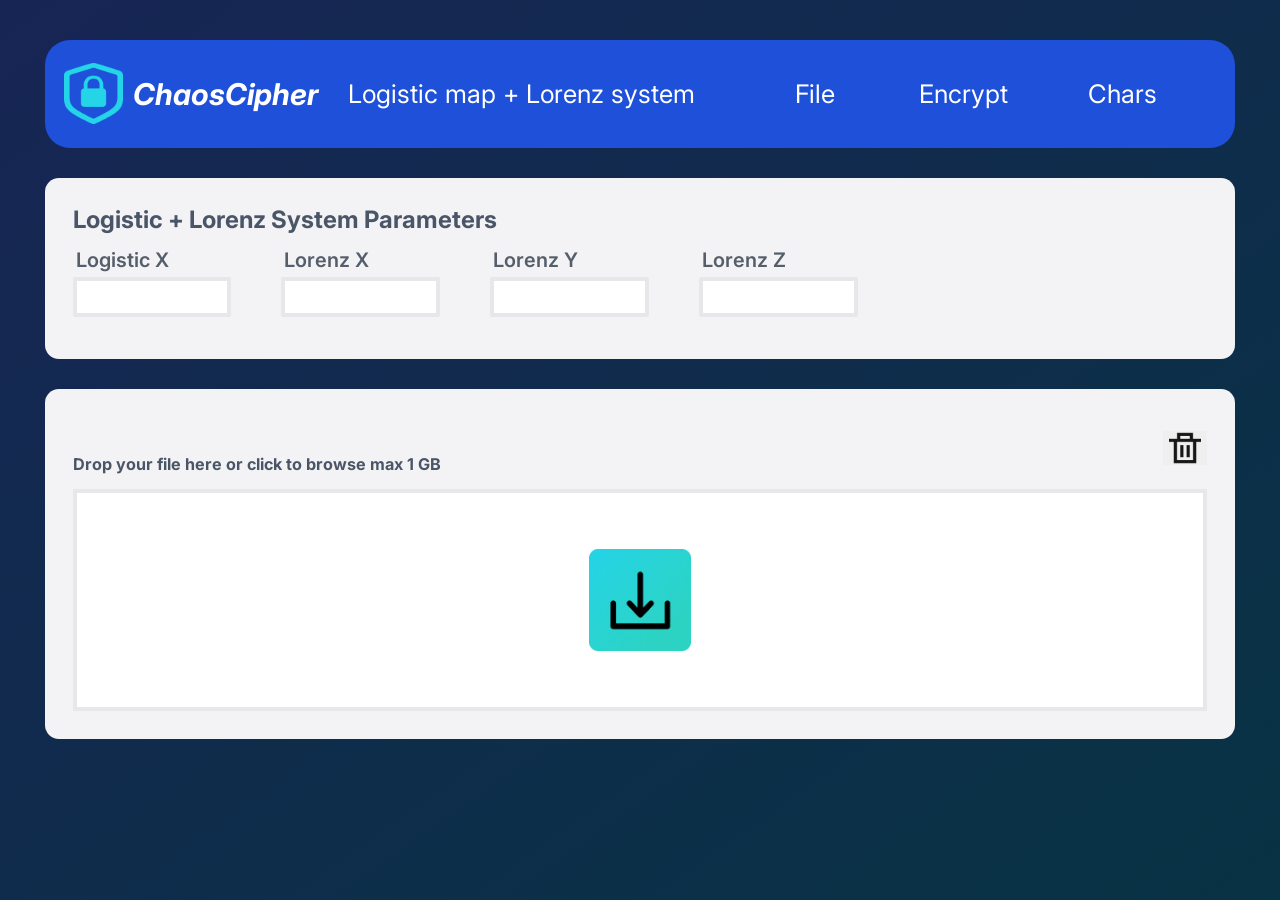
==== ChaosCipherClient/index.html @ 1e4ce54e "Project on the refactoring stage initiated" ====
<!DOCTYPE html>
<html lang="en">
<head>
    <meta charset="UTF-8">
    <meta name="viewport" content="width=device-width, initial-scale=1.0">
    <title>ChaosCipher</title>
    <link rel="stylesheet" href="styles.css">
    <script src="js/main.js" type="module"></script>
    <link rel="preconnect" href="https://fonts.googleapis.com">
    <link rel="preconnect" href="https://fonts.gstatic.com" crossorigin>
    <link href="https://fonts.googleapis.com/css2?family=Inter:wght@400;500;600;700&display=swap" rel="stylesheet">
   
</head>
<body>
<!----------------------------------------------------------Блок Меню--------------------------------------------------------------------------------------->
    <header>
        <div class="logo">
            <img src="images/Logo.png" alt="">
            <span>ChaosCipher</span>
        </div>

        <div class="burger-btn" id="burgerBtn">
        <span></span>
        <span></span>
        <span></span>
        </div>   
        <div class="menu" id="menuContainer">
        
        
        <select name="system" id="system">
            
            <option value="lorenz" selected>&nbspLogistic map + Lorenz system</option>
            <option value="rossler">&nbspLogistic map + Rössler system</option>
            <option value="chua">&nbspLogistic map + Chua's circuit</option>
            <option value="duffing">&nbspLogistic map + Duffing oscillator</option>
            <option value="pol">&nbspLogistic map +  V.D.Pol oscillator</option>
            <option value="forced">&nbspLogistic map + Forced pendulum</option>
        </select>
        <select name="data" id="data">
            <option value="text">&nbspText&nbsp</option>
            <option value="file" selected>&nbspFile&nbsp</option>             
        </select>
        <select name="crypt" id="crypt">
            <option value="encrypt" selected>&nbspEncrypt&nbsp</option>
            <option value="decrypt">&nbspDecrypt&nbsp</option>             
        </select>
        <select name="mode" id="mode">
            <option value="chars" selected>&nbspChars&nbsp</option>
            <option value="bits">Bits</option>             
        </select>
    </div>


       
    </header>

<!------------------------------------------------------------------------------Блок араметрів системи хаосу------------------------------------------->
    <section class="parameters" id="lorenz-params">
        <h2>Logistic + Lorenz System Parameters</h2>
        <form class="tab-form" action="#" method="post" data-tab-form="">
            <div class="form-group">
                <label for="logisticXLorenz">Logistic X</label>  
                <input name="logisticXLorenz" id="logisticXLorenz"  value="" type="number" required max="1"> 
           </div>          
            <div class="form-group">
                <label for="lorenzX">Lorenz X</label>  
                <input name="lorenzX" id="lorenzX" type="number" > 
           </div>          
           <div class="form-group">
                <label for="lorenzY">Lorenz Y</label>  
                <input name="lorenzY" id="lorenzY" type="number"> 
           </div>    
            <div class="form-group">
                <label for="lorenzZ">Lorenz Z</label>  
                <input name="lorenzZ" id="lorenzZ" type="number"> 
           </div>               
        </form>        
    </section>
    <section class="parameters" id="rossler-params">
       <h2>Logistic + Rossler System Parameters</h2>
        <form class="tab-form" action="#" method="post" data-tab-form="">
            <div class="form-group">
                <label for="logisticXRossler">Logistic X</label>  
                <input name="logisticXRossler" id="logisticXRossler" type="number" step="any"  required min="0" required max="1"> 
           </div>          
            <div class="form-group">
                <label for="rosslerX">Rossler X</label>  
                <input name="rosslerX" id="rosslerX" type="number" step="any"  > 
           </div>          
           <div class="form-group">
                <label for="rosslerY">Rossler Y</label>  
                <input name="rosslerY" id="rosslerY" type="number" step="any"> 
           </div>    
            <div class="form-group">
                <label for="rosslerZ">Rossler Z</label>  
                <input name="rosslerZ" id="rosslerZ" type="number" step="any"> 
           </div>               
        </form>        
    </section>
    <section class="parameters" id="chua-params">
    <h2>Logistic + Chua System Parameters</h2>
        <form class="tab-form" action="#" method="post" data-tab-form="">
            <div class="form-group">
                <label for="logisticXChua">Logistic X</label>  
                <input name="logisticXChua" id="logisticXChua" type="number" step="any" required min="0"> 
           </div>          
            <div class="form-group">
                <label for="chuaX">Chua X</label>  
                <input name="chuaX" id="chuaX" type="number" step="any"> 
           </div>          
           <div class="form-group">
                <label for="chuaY">Chua Y</label>  
                <input name="chuaY" id="chuaY" type="number" step="any" > 
           </div>    
            <div class="form-group">
                <label for="chuaZ">Chua Z</label>  
                <input name="chuaZ" id="chuaZ" type="number" step="any"> 
           </div>               
        </form>   



    </section>
    <section class="parameters" id="duffing-params">
        <h2>Logistic + Duffing oscillator Parameters</h2>
        <form class="tab-form" action="#" method="post" data-tab-form="">
            <div class="form-group">
                <label for="logisticXDuffing">Logistic X</label>  
                <input name="logisticXDuffing" id="logisticXDuffing" type="number" step="any" required min="0" required max="1"> 
           </div>          
            <div class="form-group">
                <label for="duffingX">Duffing X</label>  
                <input name="duffingX" id="duffingX" type="number" step="any" > 
           </div>          
           <div class="form-group">
                <label for="duffingY">Duffing Y</label>  
                <input name="duffingY" id="duffingY" type="number" step="any" > 
           </div>
           <div class="form-group">
                <label for="duffingT">Duffing T</label>  
                <input name="duffingT" id="duffingT" type="number" step="any"> 
           </div>

        </form>     
    </section>
    <section class="parameters" id="pol-params">
        <h2>Logistic + Pol oscillator Parameters</h2>
        <form class="tab-form" action="#" method="post" data-tab-form="">
            <div class="form-group">
                <label for="logisticXPol">Logistic X</label>  
                <input name="logisticXPol" id="logisticXPol" type="number"  required min="0" required max="1"> 
           </div>          
            <div class="form-group">
                <label for="polX">V.D.Pol X</label>  
                <input name="polX" id="polX" type="number" > 
           </div>          
           <div class="form-group">
                <label for="polY">V.D.Pol Y</label>  
                <input name="polY" id="polY" type="number"> 
           </div>
            <div class="form-group">
                <label for="polT">V.D.Pol T</label>  
                <input name="polT" id="polT" type="number" > 
           </div>
        </form>    
    </section>
    <section class="parameters" id="forced-params">
        <h2>Logistic + Forced pendulum Parameters</h2>
        <form class="tab-form" action="#" method="post" data-tab-form="">
            <div class="form-group">
                <label for="logisticXForced">Logistic X</label>  
                <input name="logisticXForced" id="logisticXForced" type="number"  required min="0" required max="1"> 
           </div>          
            <div class="form-group">
                <label for="forcedX">Forced pend. X</label>  
                <input name="forcedX" id="forceX" type="number" > 
           </div>          
           <div class="form-group">
                <label for="forcedY">Forced pend. Y</label>  
                <input name="forcedY" id="forceY" type="number"> 
           </div>        
           <div class="form-group">
                <label for="forcedT">Forced pend. T</label>  
                <input name="forcedT" id="forcedT" type="number" > 
           </div>           
        </form>
    </section>

<!----------------------------------------------------------Блок обробки тексту--------------------------------------------------------------------------------------->
    <section class="operation"  id="encrypt-text">
        <div class="text-wrapper">
            <div class="original-text" id="original-text">
            <h2>Process Text</h2>
            <textarea class="original-text-content" id="original-text-content" placeholder="Enter your input text"></textarea>
        </div>
        <div class="processed-text" id="processed-text">
            <h2>Result Text</h2>
            <textarea class="processed-text-content" id="processed-text-content" placeholder="Enter your input text"></textarea>
        </div>
        </div>
        <div class="buttons-wrapper-text">
            <button class="encrypt-text-btn">Encrypt</button>
            <button class="decrypt-text-btn">Decrypt</button>
        </div>
        <div class="encrypt-error" role="alert" aria-live="assertive">Помилка при завантаженні</div>
        <div class="encrypt-progress" aria-hidden="true">
            <div class="encrypt-progress-bar" role="progressbar" aria-valuemin="0" aria-valuemax="100" aria-valuenow="0"></div>
            <div class="encrypt-progress-label" aria-hidden="true">Файл завантажується…</div>
        </div>  
      

    </section>    
    
<!----------------------------------------------------------Блок Drop Zone--------------------------------------------------------------------------------------->
    <section class="operation"  id="drop-zone">
    <div class="dz-title">Drop your file here or click to browse max 1 GB</div>
    <button class="dz-clear" ><img src="images/Remove.png"></button>
    <div class="dropzone-inner">
        <input class="file-input" name="file" type="file" accept="" hidden />
        <div class="dz-error" role="alert" aria-live="assertive">Помилка при завантаженні</div>
        <div class="dz-progress" aria-hidden="true">
            <div class="dz-progress-bar" role="progressbar" aria-valuemin="0" aria-valuemax="100" aria-valuenow="0"></div>
            <div class="dz-progress-label" aria-hidden="true">Файл завантажується…</div>
        </div>         
    </div>
    </section>

<!----------------------------------------------------------Блок обробки Файлів--------------------------------------------------------------------------------------->
    <section class="operation"  id="encrypt-file">   
            <div class="original-file" id="original-file">
                <h2>Original File</h2>
                <img class="original-file-icon" id="original-file-icon" src="images/File.png"></img>
                <a class="link-download-original" id="link-download-original">Download file</a>
            </div>
            <div class="processed-file" id="processed-file">
                <h2>Result File</h2>
                <img class="processed-file-icon" id="processed-file-icon" src="images/File.png"></img>
                <a class="link-download-processed" id="link-download-processed">Download file</a>
            </div>      
        <div class="buttons-wrapper-file">
            <div>
                <button class="encrypt-btn">En<br>crypt</button>
                <button class="decrypt-btn">De<br>crypt</button>
            </div>
            <div>
                <button class="download-btn">
                    <img src="images/Download.png">
                </button>
                <button class="remove-btn">
                    <img src="images/Remove.png">
                </button>
            </div>            
        </div>   
        <div class="encrypt-error" role="alert" aria-live="assertive">Помилка при завантаженні</div>
        <div class="encrypt-progress" aria-hidden="true">
            <div class="encrypt-progress-bar" role="progressbar" aria-valuemin="0" aria-valuemax="100" aria-valuenow="0"></div>
            <div class="encrypt-progress-label" aria-hidden="true">Файл завантажується…</div>
        </div>         
    </section>     
<!----------------------------------------------------------Блок обробки Зображень--------------------------------------------------------------------------------------->
    <section  class="operation" id="encrypt-image">   
        <!--<div class="image-wrapper">-->
            <div class="original-image" id="original-image">
                <h2>Original Image</h2>
                <img class="original-image-content" id="original-image-content" src="ChooseFile.png"></img>
            </div>
            <div class="processed-image" id="processed-image">
                <h2>Result Image</h2>
                <img class="processed-image-content" id="processed-image-content"></img>
            </div>
        <!--</div>-->
       
        <div class="buttons-wrapper-image">
            <div>
                <button class="encrypt-btn">En<br>crypt</button>
                <button class="decrypt-btn">De<br>crypt</button>
            </div>
            <div>
                <button class="download-btn">
                    <img src="images/Download.png">
                </button>
                <button class="remove-btn">
                    <img src="images/Remove.png">
                </button>
            </div>            
        </div>
        <div class="encrypt-error" role="alert" aria-live="assertive">Помилка при завантаженні</div>
        <div class="encrypt-progress" aria-hidden="true">
            <div class="encrypt-progress-bar" role="progressbar" aria-valuemin="0" aria-valuemax="100" aria-valuenow="0"></div>
            <div class="encrypt-progress-label" aria-hidden="true">Файл завантажується…</div>
        </div> 
    </section>  
<!----------------------------------------------------------Блок обробки Аудіо--------------------------------------------------------------------------------------->
    <section class="operation"  id="encrypt-audio">
          
        <div class="audio-wrapper">    
          <div class="original-audio-wrapper" id="original-audio-wrapper">
                <h2>Original Audio</h2>
                <audio class="original-audio-content"  id="original-audio-content" controls src=""></audio>
            </div>
            <div class="processed-audio-wrapper" id="processed-audio-wrapper">
                <h2>Result Audio</h2>
                <audio class="processed-audio-content"  controls id="processed-audio-content" controls ></audio>
            </div>   
        </div>   
        <div class="buttons-wrapper-audio">
            <div>
                <button class="encrypt-btn">En<br>crypt</button>
                <button class="decrypt-btn">De<br>crypt</button>
            </div>
            <div>
                <button class="download-btn">
                    <img src="images/Download.png">
                </button>
                <button class="remove-btn">
                    <img src="images/Remove.png">
                </button>
            </div>            
        </div>
        <div class="encrypt-error" role="alert" aria-live="assertive">Помилка при завантаженні</div>
        <div class="encrypt-progress" aria-hidden="true">
            <div class="encrypt-progress-bar" role="progressbar" aria-valuemin="0" aria-valuemax="100" aria-valuenow="0"></div>
            <div class="encrypt-progress-label" aria-hidden="true">Файл завантажується…</div>
        </div> 

    </section>
</body>
</html>
---- ChaosCipherClient/styles.css ----
*{ box-sizing: border-box; }


body{
    margin: 0;
    background-image: linear-gradient(to bottom right, #172554 0%, #083344 100%);
    background-repeat: no-repeat;
    background-size: cover;
    background-attachment: fixed;
    font-family: 'Inter', sans-serif;
    width: 100%;
    padding: 40px 45px;
    border-bottom: 1px solid transparent;
    min-width: 365px;    
}

/* ------------------------------------------- HEADER ---------------------------------------------------------- */
header {
    background-color: #1E50DA;
    width: 100%;
    height: calc(90px + (40 * ((100vw - 768px) / 1152)));
    border-radius: 25px;    
    display: flex;
    align-items: center;
    position: relative; 
    z-index: 100;
    /* Формула для регулування відступів */
    /* Діапазон регулювання 1152 (1920 - 768) */
    /*Формула зменьшення padding
       30px — макс розмір
       10px — мін розмір
       30 — різниця
       1152 — диапазон ширины экрана (1920 - 768)*/    
    padding: 0 calc(10px + (20 * ((100vw - 768px) / 1152)));
    gap: calc(10px + (30 * ((100vw - 768px) / 1152)));
}

/* --- LOGO --- */
.logo {
    display: flex;
    align-items: center;
    flex-shrink: 0; 
    gap: 10px;
}

.logo img {
    display: block;
    height: auto;
    /*Формула зменьшення логотиму
       82px — макс розмір
       40px — мін розмір
       42 — різниця
       1152 — диапазон ширины экрана (1920 - 768)*/
    width: calc(40px + (42 * ((100vw - 768px) / 1152)));
}

.logo span {
    font-weight: bold;
    font-style: italic;
    color: #FFF;
    white-space: nowrap;
    /*Формула зменьшення розміру шрифту*/
    font-size: calc(18px + (27 * ((100vw - 768px) / 1152)));
}

/* --- MENU (DESKTOP) --- */
.menu {
    display: flex;
    flex-grow: 1; 
    justify-content: space-between;
    align-items: center;
    gap: 10px;
    flex-wrap: nowrap; 
}

/* --- SELECTS (DESKTOP) --- */
select {
    appearance: none;
    -webkit-appearance: none;
    -moz-appearance: none;
    border: none;
    background-color: transparent;
    outline: none;
    font-family: inherit;
    color: #fff;
    /*text-align: center;*/
    cursor: pointer;    
    flex-grow: 1;
    min-width: 0; 
    width: auto;    
    white-space: nowrap;
    overflow: hidden;
    text-overflow: ellipsis;  
    font-size: calc(14px + (26 * ((100vw - 768px) / 1152)));
}

option {
    background-color: #1E50DA;
    color: white;
}


/* Обмеження зростання на великих екрана (>1920px) */
@media (min-width: 1920px) {
    select { font-size: 40px; }
    .logo img { width: 82px; } 
    .logo span { font-size: 45px; } 
    header { 
        gap: 40px; 
        padding: 0 30px; 
    }
}

option {
    background-color: #1E50DA;
    color: white;
}

/* --- BURGER BUTTON (Приховано на пк) --- */
.burger-btn {
    display: none; /* Приховано за замовчуванням */
    flex-direction: column;
    justify-content: space-between;
    width: 30px;
    height: 21px;
    cursor: pointer;
}

.burger-btn span {
    display: block;
    height: 3px;
    width: 100%;
    background-color: #fff;
    border-radius: 3px;
    transition: 0.3s;
}


/* --- MOBILE VERSION (Tablet & Phone) --- */
@media (max-width: 768px) {    
    /* Відображаємо бургер */
    .burger-btn {
        display: flex; 
        margin-left: auto; /* Прижимаем вправо */
        padding-right: 3px;
    }

    /* Налаштовуємо ЛОГОТИП */
    .logo img {
        width: 50px; /* Фиксированный крупный размер */
        margin: 0 3px;
    }
    .logo span {
        font-size: 24px; /* Фіксований шрифт */
    }

    /* Перетворюємо меню на випадний список*/
    .menu {
        display: none; /* Приховане, поки не натиснуть бургер */        
        position: absolute;
        top: calc(91px + (40 * ((100vw - 768px) / 1152))); 
        left: 0;
        width: 100%;        
        /* Стилі вертикального списку */
        background-color: #1E50DA; 
        border-radius: 25px;
        padding: 20px;
        flex-direction: column; 
        box-shadow: 0 10px 20px rgba(0,0,0,0.3);
        z-index: 999;
    }

    /* Клас для js, який він додає при відкритті меню */
    .menu.open {
        display: flex;
    }

    /* Стилі select */
    select {
        width: 100%;
        font-size: 18px; 
        padding: 15px;
        padding-left: 0;
        /* Розділення тегів у списку */
        border-bottom: 1px solid rgba(255,255,255, 0.2); 
        text-align: left;              
        /*Вимкнення обрізання */
        white-space: normal; 
        text-overflow: clip;
    }
    option{
        font-size: 18px;
    }
    
    select:last-child {
        border-bottom: none;
    }   
}
/* ------------------------------------------------------------- SECTION PARAMETERS-------------------------------------------------------------------------------------------------------------- --- */
.parameters{       
    min-height: calc(150px + (45 * ((100vw - 768px) / 1152)));
    background-color: #F3F3F5;
    border-radius: 14px;
    margin: 30px auto 15px;
    padding: calc(20px + (17 * ((100vw - 768px) / 1152)));
}

.parameters h2{
    margin: 0;
    /*margin-left: 37px;*/
    margin-bottom: 14px;
    font-size: 24px;
    color: #4A5668;
}

.parameters form{
    display: flex;
    flex-direction: row;
    /*margin-left: 37px;*/
    /*Формула зменьшення відступів між input для параметрів*/
    gap: calc(30px + (45 * ((100vw - 768px) / 1152)));
}


.form-group{
    display: flex;
    flex-direction: column;    
    flex-shrink: 0;
}

.parameters label{   
   font-size: calc(16px + (9 * ((100vw - 768px) / 1152)));
    font-weight: 600;
    color: #555E6B;
    margin-bottom: 5px;
    margin-left: 3px;
}

.parameters input{
    border-width: 4px;
    border-radius: 2px;
    outline: none;
    border-style: solid;
    border-color: #E7E7E9;
    width: calc(70px + (200 * ((100vw - 768px) / 1152)));
    min-width: 70px;
    height: 40px;   
    margin-bottom: 14px;

}

.parameters.hidden {
    display: none;
}

/* --- MOBILE VERSION (Tablet & Phone) --- */
@media (max-width: 768px) {
    
    /*Адптивність форм з параметрами*/
    .parameters form{
        flex-wrap: wrap;
      
    }
    .parameters input{  
        width: calc(70px + (200 * ((100vw - 350px) / 418)));
        min-width: 70px;
   
    }
 
    
}



/* -----------------------------------------------SECTION ENCRYPT TEXT-------------------------------------------------------------------------------------------------------------- --- */
#encrypt-text{
    display: none;
}

#encrypt-text h2{
    font-size: 24px;
    margin: 0px;
    padding: 0px;
    margin-bottom: 14px;
    color: #374151;   
}

.text-wrapper{
    min-height: calc(150px + (45 * ((100vw - 768px) / 1152)));    
    display: flex;
    min-width: 100%;
    justify-content: space-between;
    flex-wrap: wrap;
    gap: 1vw;
}

.original-text, .processed-text { 
    min-height: 242px;
    min-width: 445px;
    max-height: 414px;
    max-width: 900px;
    color: #374151;
    background-color: #F3F3F5;
    border-radius: 14px;
    padding: calc(20px + (17 * ((100vw - 768px) / 1152)));
    /*padding-bottom: calc(60px + (26 * ((100vw - 768px) / 1152)));*/
    width: 49%;
    margin: 15px 0px; 
}

.original-text-content, .processed-text-content{
    width: 100%;
    /*height: 305px;*/
    height: 247px;
    border-radius: 2px;
    outline: none;
    border-style: solid;
    border-color: #E7E7E9;
    resize: none;
}

.buttons-wrapper-text{
    display: flex;
    flex-direction: row;
    gap: 1.9vw;
    justify-content: center;
    /* padding-bottom: 30px;*/
    padding-bottom: 15px;
}
.buttons-wrapper-text button{  
    height: 49px;
    width: 230px;
    border-radius: 14px;
    outline: none;  
    border: none;
    background: linear-gradient(180deg, #2462EA 0%, #1D4FD9 100%);
    font-weight: bold;
    font-size: 18px;
    color: #fff;


}
.buttons-wrapper-text button:active{
    background-color:#0a2f96 ;
}
@media (max-width: 1000px) {
    .original-text, .processed-text{ 
        min-width: 232px;
        width: 100%;
    }
   
    
}


/*Loader and error bar*/

#encrypt-text .encrypt-error {
    font-size: 12px;
    color: #000000;
    background: #ba1616a3;
    border: 1px solid rgba(255, 255, 255, .35);
    border-radius: 12px;
    padding: 8px 10px;
    text-align: center;
    display:none;
}

#encrypt-text .encrypt-progress{
    display: none;
    position: relative;
    height: 31px;
    background: rgb(191, 191, 191);
    border-radius: 15px;
    overflow: hidden;
    

}

#encrypt-text .encrypt-progress-bar {
    height: 100%;
    width: 0%;
    background: rgb(12 62 235 / 95%);
    border-radius: 15px;
    transition: width .14s linear;
}

#encrypt-text .encrypt-progress-label {
    position: absolute;
    inset: 0;
    display: grid;
    place-items: center;
    font-size: 11px;
    font-weight: 900;
    letter-spacing: .2px;
    color: rgba(8, 48, 70, .88);
    pointer-events: none;
}




/*-----------------------------------------------SECTION ENCRYPT IMAGE-------------------------------------------------------------------------------------------------------------- --- */

#encrypt-image{  
    background-color: #F3F3F5;
    border-radius: 14px;
    padding: calc(20px + (17 * ((100vw - 768px) / 1152)));
    display: flex;
    flex-direction: row;
    justify-content: space-between;
    flex-wrap: wrap; 
    gap: 1vw;
    display: none;
    margin-top: 30px;
    text-align: center;
}

#encrypt-image h2{
    display: block;
    font-size: calc(9px + (15 * ((100vw - 768px) / 1152)));
    margin: 0px;
    padding: 0px;
    margin-bottom: 14px;
    max-height: 10%;
    overflow: hidden;
    color: #374151; 
    margin: 3px auto; 
    display: inline-block;
    position: relative;
    top: 1%;
}

.original-image, .processed-image { 
    max-height: 360px;    
    max-width: 610px;
    background-color: #ccc;
    width: 32%;
    aspect-ratio: 16 / 9;
}

.original-image-content, .processed-image-content{
    display: block;
    width: 85%;
    height: 85%;
    margin: 0 auto;
    outline: none;
    margin-bottom: 4%;
}
.processed-image-content{
    display: none;
}

/*Progress and error bars*/

#encrypt-image .encrypt-error {
    display: none;
    font-size: 12px;
    width: 100%;
    color: #000000;
    background: #ba1616a3;
    border: 1px solid rgba(255, 255, 255, .35);
    border-radius: 12px;
    padding: 8px 10px;
    text-align: center;
}

#encrypt-image .encrypt-progress{
    display: none;
    position: relative;
    height: 31px;
    background: rgb(191, 191, 191);
    border-radius: 15px;
    overflow: hidden;
    width: 100%;
    

}

#encrypt-image .encrypt-progress-bar {
    height: 100%;
    width: 0%;
    background: rgb(12 62 235 / 95%);
    border-radius: 15px;
    transition: width .14s linear;
}

#encrypt-image .encrypt-progress-label {
    position: absolute;
    inset: 0;
    display: grid;
    place-items: center;
    font-size: 11px;
    font-weight: 900;
    letter-spacing: .2px;
    color: rgba(8, 48, 70, .88);
    pointer-events: none;
}



.buttons-wrapper-image{
    max-height: 360px;    
    max-width: 610px;
    width: 32%;
    aspect-ratio: 16 / 9;
    min-width: 225px;
    background-color: #cccccc40;
    border: 2px #ccc solid;
    display: flex;
    
}

.buttons-wrapper-image div{ 
    width: 50%;
    display: flex;
    flex-direction: column;
    align-items: center;
    justify-content: center;
    gap: 18%;
    padding: 0;
    position: relative;
    left: 10%;
}

.buttons-wrapper-image div:last-child{ 
    padding: 0;
    position: relative;
    left: unset;
    right: 10%;
}

.buttons-wrapper-image div:first-child button{ 
    background: linear-gradient(180deg, #2462EA 0%, #1D4FD9 100%);
    border-radius: 4px;
    padding: 3px;
    color: #fff;
    font-weight: bold;
    font-size: calc(11px + (6 * ((100vw - 768px) / 1152)));
    width: 30%;
}

.buttons-wrapper-image button{
    display: block;  
    border: none;        
    padding: 0;         
    cursor: pointer;  
    width: 30%;
    aspect-ratio: 1 / 1;
    max-width: 65px;
    opacity: 0.9;

}

.buttons-wrapper-image .download-btn, .remove-btn{  
    background: none;    
    border: none;        
    padding: 0;         
    cursor: pointer;  
}

.download-btn img, .remove-btn img {
    width: 100%;
    height: 100%; 
    display: block;
}

@media (max-width: 826px) {
    .original-image, .processed-image, .buttons-wrapper-image{
        min-width: 232px;
        max-width: none;
        width: 100%;
    }
    #encrypt-image h2{
        font-size: calc(10px + (14 * ((100vw - 365px) / 461)));
    }

    .buttons-wrapper-image div:first-child button{     
        font-size: calc(11px + (6 * ((100vw - 365px) / 461)));
    }
    #encrypt-image{
        gap: 2.5vw;
    }
}

/*-----------------------------------------------SECTION ENCRYPT FILE-------------------------------------------------------------------------------------------------------------- --- */
#encrypt-file{  
    background-color: #F3F3F5;
    border-radius: 14px;
    padding: calc(20px + (17 * ((100vw - 768px) / 1152)));
    display: flex;
    flex-direction: row;
    justify-content: space-between;
    flex-wrap: wrap; 
    gap: 1vw;
    display: none;
    margin-top: 30px;
}

#encrypt-file h2{
    display: block;
    font-size: calc(9px + (15 * ((100vw - 768px) / 1152)));
    margin: 0px;
    padding: 0px;
    width: 37%;
    max-height: 10%;
    overflow: hidden;
    color: #374151;  
    position: relative;
    top: 1%;
    display: inline-block;
}

.original-file, .processed-file {  
    max-height: 360px;    
    max-width: 610px;
    background-color: #ccc;
    width: 32%;
    aspect-ratio: 16 / 9;
    text-align: center;
}

.original-file a, .processed-file a { 
    display: block;
    font-size: calc(9px + (15 * ((100vw - 768px) / 1152)));
    margin: 0px;
    padding: 0px;
    max-height: 10%;
    overflow: hidden;
    color: #374151; 
    margin: 0 auto; 
    margin-bottom: 1.5%;
    color: #0D4FD9;
    font-weight: bold;
    display: inline-block;
}

.original-file-icon, .processed-file-icon{   
    display: block;
    width: 37%;
    height: 76%;
    margin: 0 auto;
    outline: none;
    margin-bottom: 2%;
    margin-top: 2%;       
}

.buttons-wrapper-file{
    display: inline;
    max-height: 360px;    
    max-width: 610px;
    width: 32%;
    aspect-ratio: 16 / 9;
    min-width: 225px;
    background-color: #cccccc40;
    border: 2px #ccc solid;
    display: flex;    
}

.buttons-wrapper-file div{ 
    width: 50%;
    display: flex;
    flex-direction: column;
    align-items: center;
    justify-content: center;
    gap: 18%;
    padding: 0;
    position: relative;
    left: 10%;   
}

.buttons-wrapper-file div:last-child{ 
    padding: 0;
    position: relative;
    left: unset;
    right: 10%;
}


/*Progress and error bars*/
#encrypt-file .encrypt-error {
    display: none;
    font-size: 12px;
    width: 100%;
    color: #000000;
    background: #ba1616a3;
    border: 1px solid rgba(255, 255, 255, .35);
    border-radius: 12px;
    padding: 8px 10px;
    text-align: center;
}

#encrypt-file .encrypt-progress{
    display: none;
    position: relative;
    height: 31px;
    background: rgb(191, 191, 191);
    border-radius: 15px;
    overflow: hidden;
    width: 100%;
    

}

#encrypt-file .encrypt-progress-bar {
    height: 100%;
    width: 0%;
    background: rgb(12 62 235 / 95%);
    border-radius: 15px;
    transition: width .14s linear;
}

#encrypt-file .encrypt-progress-label {
    position: absolute;
    inset: 0;
    display: grid;
    place-items: center;
    font-size: 11px;
    font-weight: 900;
    letter-spacing: .2px;
    color: rgba(8, 48, 70, .88);
    pointer-events: none;
}


.buttons-wrapper-file div:first-child button{ 
    background: linear-gradient(180deg, #2462EA 0%, #1D4FD9 100%);
    border-radius: 4px;
    padding: 3px;
    color: #fff;
    font-weight: bold;
    font-size: calc(11px + (6 * ((100vw - 768px) / 1152)));
    width: 30%;
}

.buttons-wrapper-file button{
    display: block;  
    border: none;        
    padding: 0;         
    cursor: pointer;  
    width: 30%;
    aspect-ratio: 1 / 1;
    max-width: 65px;
    opacity: 0.9;
}

.buttons-wrapper-file .download-btn, .remove-btn{  
    background: none;    
    border: none;        
    padding: 0;         
    cursor: pointer;  
}

.download-btn img, .remove-btn img {
    width: 100%;
    height: 100%; 
    display: block;
}

@media (max-width: 826px) {
    .original-file, .processed-file, .buttons-wrapper-file{
        min-width: 232px;
        max-width: none;
        width: 100%;
    }

    #encrypt-file h2,  #encrypt-file a{
        font-size: calc(10px + (14 * ((100vw - 365px) / 461)));
    }

    .buttons-wrapper-file div:first-child button{     
        font-size: calc(11px + (6 * ((100vw - 365px) / 461)));
    }
    #encrypt-file{
        gap: 2.5vw;
    }
}

/*-----------------------------------------------SECTION ENCRYPT AUDIO-------------------------------------------------------------------------------------------------------------- --- */

#encrypt-audio{  
    background-color: #F3F3F5;
    border-radius: 14px;
    padding: calc(20px + (17 * ((100vw - 768px) / 1152)));
    display: flex;
    flex-direction: row;
    justify-content: space-between;
    flex-wrap: wrap; 
    gap: 1.5vw;
    margin-top: 30px;
    display: none;
}

#encrypt-audio h2{
    display: block;
    font-size: calc(9px + (15 * ((100vw - 768px) / 1152)));
    margin: 0px;
    padding: 0px;
    overflow: hidden;
    color: #374151; 
    margin: 0 auto;      
    margin-bottom: 1%;
}

.audio-wrapper {  
    max-height: 360px;
    max-width: 1220px;
    background-color: #ccc;
    width: 64%;
    aspect-ratio: 32 / 9;
}

.original-audio-wrapper, .processed-audio-wrapper{
    padding: 2%;
    height: 40%;  
}

.original-audio-content, .processed-audio-content {
    height:  calc(20px + (34 * ((100vw - 768px) / 1152)));
    width: 100%;
}


/*Progress and error bars*/

#encrypt-audio .encrypt-error {
    display: none;
    font-size: 12px;
    width: 100%;
    color: #000000;
    background: #ba1616a3;
    border: 1px solid rgba(255, 255, 255, .35);
    border-radius: 12px;
    padding: 8px 10px;
    text-align: center;
}

#encrypt-audio .encrypt-progress{
    display: none;
    position: relative;
    height: 31px;
    background: rgb(191, 191, 191);
    border-radius: 15px;
    overflow: hidden;
    width: 100%;
    

}

#encrypt-audio .encrypt-progress-bar {
    height: 100%;
    width: 0%;
    background: rgb(12 62 235 / 95%);
    border-radius: 15px;
    transition: width .14s linear;
}

#encrypt-audio .encrypt-progress-label {
    position: absolute;
    inset: 0;
    display: grid;
    place-items: center;
    font-size: 11px;
    font-weight: 900;
    letter-spacing: .2px;
    color: rgba(8, 48, 70, .88);
    pointer-events: none;
}



.buttons-wrapper-audio{
    display: inline;
    max-height: 360px;    
    max-width: 610px;
    width: 32%;
    aspect-ratio: 16 / 9;
    min-width: 225px;
    background-color: #cccccc40;
    border: 2px #ccc solid;
    display: flex;    
}

.buttons-wrapper-audio div{ 
    width: 50%;
    display: flex;
    flex-direction: column;
    align-items: center;
    justify-content: center;
    gap: 18%;
    padding: 0;
    position: relative;
    left: 10%;   
}

.buttons-wrapper-audio div:last-child{ 
    padding: 0;
    position: relative;
    left: unset;
    right: 10%;
}


.buttons-wrapper-audio div:first-child button{ 
    background: linear-gradient(180deg, #2462EA 0%, #1D4FD9 100%);
    border-radius: 4px;
    padding: 3px;
    color: #fff;
    font-weight: bold;
    font-size: calc(11px + (6 * ((100vw - 768px) / 1152)));
    width: 30%;
}

.buttons-wrapper-audio button{
    display: block;  
    border: none;        
    padding: 0;         
    cursor: pointer;  
    width: 30%;
    aspect-ratio: 1 / 1;
    max-width: 65px;
    opacity: 0.9;
}

.buttons-wrapper-audio .download-btn, .remove-btn{  
    background: none;    
    border: none;        
    padding: 0;         
    cursor: pointer;  
}

.download-btn img, .remove-btn img {
    width: 100%;
    height: 100%; 
    display: block;
}

@media (max-width: 826px) {
    .audio-wrapper,  .buttons-wrapper-audio{
        min-width: 232px;
        max-width: none;
        width: 100%;
    }

    #encrypt-audio h2{
        font-size: calc(10px + (14 * ((100vw - 365px) / 461)));
    }

    .buttons-wrapper-file div:first-child button{     
        font-size: calc(11px + (6 * ((100vw - 365px) / 461)));
    }

    .original-audio-content, .processed-audio-content 
    {
        height:  calc(30px + (24 * ((100vw - 365px) / 1152)));
        width: 100%;
    }

    .audio-wrapper{
        aspect-ratio: 16 / 9;
    }
}


/*-----------------------------------------------DROP ZONE-------------------------------------------------------------------------------------------------------------- --- */

#drop-zone{  
    background-color: #F3F3F5;
    border-radius: 14px;
    padding: calc(20px + (17 * ((100vw - 768px) / 1152)));
    padding-top: 100px;
    display: flex;
    flex-direction: row;
    justify-content: space-between;
    flex-wrap: wrap; 
    gap: 1.5vw;
    margin-top: 30px;
    width: 100%;
    min-width: 232px;
    height: 350px;
    position: relative;      
}

.dropzone-inner{
    height: 100%;
    background-color: #fff;    
    border: #E7E7E9 4px solid;
    background-image: url('images/Download.png');
    background-repeat: no-repeat;
    background-position: center;
    background-size: auto; 
    background-size: 8vw auto;
    width: 100%;
}

.dz-title{
    position: absolute;
    top: 65px;
    font-weight: bold;
    color: #4A5668;
    width: 70%;
    font-size: calc(14px + (5 * ((100vw - 768px) / 1152)));
    
}
#drop-zone .dz-clear{
    position: absolute;
    right: 28px;
    top: 42px;
    max-width: 44px;
    border: none;
    opacity: 0.9;
}

.dz-clear img{
    width: 100%;
    height: 100%; 
    display: block;
}

.dz-error {
    margin-top: 172px;
    font-size: 12px;
    color: #000000;
    background: #ba1616a3;
    border: 1px solid rgba(255, 255, 255, .35);
    border-radius: 12px;
    padding: 8px 10px;
    margin-left: 1%;
    margin-right: 1%;
    text-align: center;
    display:none;
}

.dz-progress{
    display: none;
    position: relative;
    margin-top: 172px;
    height: 31px;
    background: rgb(127 125 125 / 49%);
    border-radius: 15px;
    overflow: hidden;
    margin-right: 1%;
    margin-left: 1%;
}

.dz-progress-bar {
    height: 100%;
    width: 0%;
    background: rgb(12 62 235 / 95%);
    border-radius: 15px;
    transition: width .14s linear;
}

.dz-progress-label {
    position: absolute;
    inset: 0;
    display: grid;
    place-items: center;
    font-size: 11px;
    font-weight: 900;
    letter-spacing: .2px;
    color: rgba(8, 48, 70, .88);
    pointer-events: none;
}

/* -----------------------------------------------SECTIONS OPERATION-------------------------------------------------------------------------------------------------------------- --- */
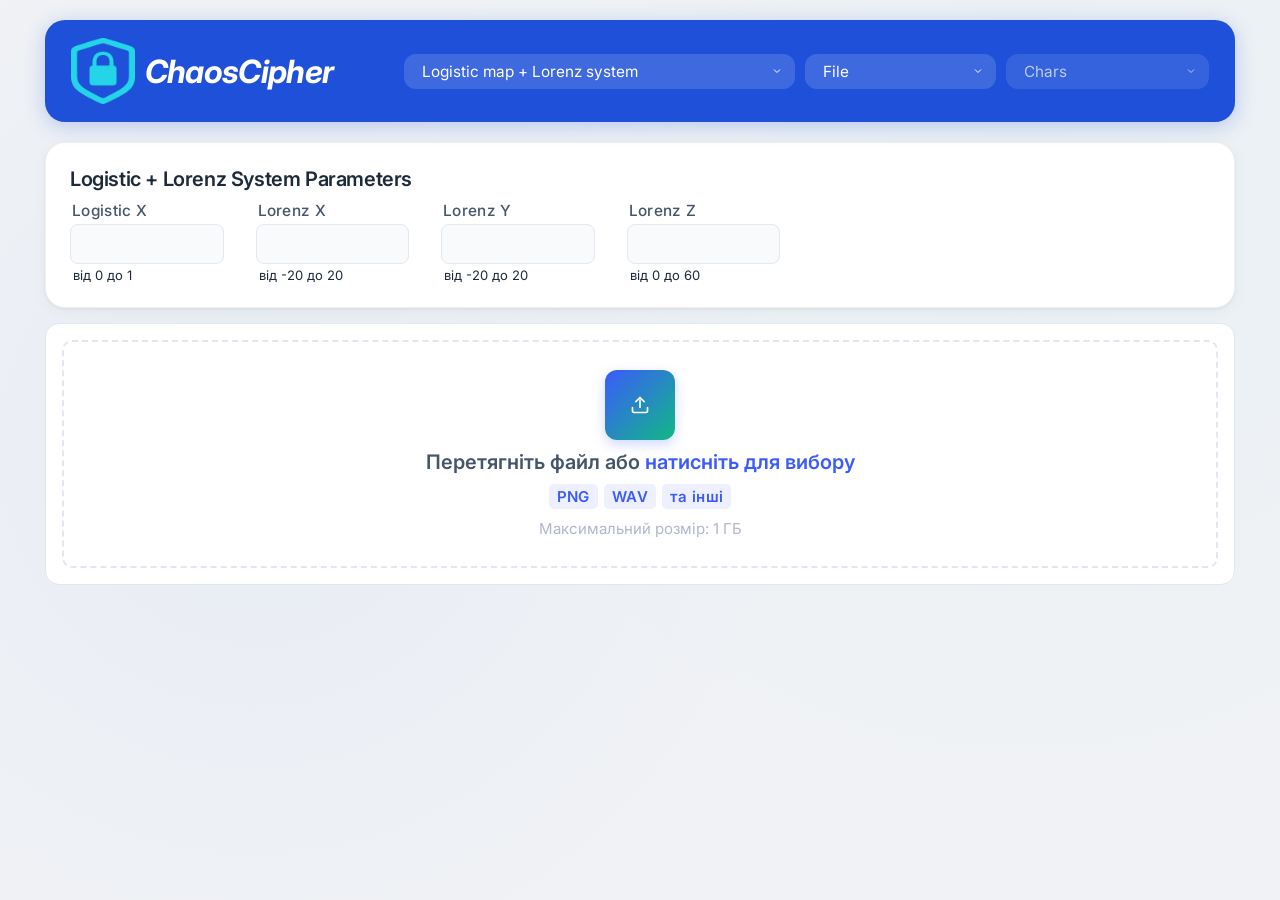
==== commit e9a99959: "New version of interface added." ====
--- a/ChaosCipherClient/index.html
+++ b/ChaosCipherClient/index.html
@@ -1,18 +1,20 @@
 <!DOCTYPE html>
 <html lang="en">
+
 <head>
     <meta charset="UTF-8">
     <meta name="viewport" content="width=device-width, initial-scale=1.0">
     <title>ChaosCipher</title>
-    <link rel="stylesheet" href="styles.css">
+    <link rel="stylesheet" href="styles_horizontal.css">
     <script src="js/main.js" type="module"></script>
     <link rel="preconnect" href="https://fonts.googleapis.com">
     <link rel="preconnect" href="https://fonts.gstatic.com" crossorigin>
     <link href="https://fonts.googleapis.com/css2?family=Inter:wght@400;500;600;700&display=swap" rel="stylesheet">
-   
+
 </head>
+
 <body>
-<!----------------------------------------------------------Блок Меню--------------------------------------------------------------------------------------->
+    <!----------------------------------------------------------Блок Меню--------------------------------------------------------------------------------------->
     <header>
         <div class="logo">
             <img src="images/Logo.png" alt="">
@@ -20,309 +22,651 @@
         </div>
 
         <div class="burger-btn" id="burgerBtn">
-        <span></span>
-        <span></span>
-        <span></span>
-        </div>   
+            <span></span>
+            <span></span>
+            <span></span>
+        </div>
         <div class="menu" id="menuContainer">
-        
-        
-        <select name="system" id="system">
-            
-            <option value="lorenz" selected>&nbspLogistic map + Lorenz system</option>
-            <option value="rossler">&nbspLogistic map + Rössler system</option>
-            <option value="chua">&nbspLogistic map + Chua's circuit</option>
-            <option value="duffing">&nbspLogistic map + Duffing oscillator</option>
-            <option value="pol">&nbspLogistic map +  V.D.Pol oscillator</option>
-            <option value="forced">&nbspLogistic map + Forced pendulum</option>
-        </select>
-        <select name="data" id="data">
-            <option value="text">&nbspText&nbsp</option>
-            <option value="file" selected>&nbspFile&nbsp</option>             
-        </select>
-        <select name="crypt" id="crypt">
-            <option value="encrypt" selected>&nbspEncrypt&nbsp</option>
-            <option value="decrypt">&nbspDecrypt&nbsp</option>             
-        </select>
-        <select name="mode" id="mode">
-            <option value="chars" selected>&nbspChars&nbsp</option>
-            <option value="bits">Bits</option>             
-        </select>
+
+
+            <select name="system" id="system">
+
+                <option value="lorenz" selected>&nbspLogistic map + Lorenz system</option>
+                <option value="rossler">&nbspLogistic map + Rössler system</option>
+                <option value="chua">&nbspLogistic map + Chua's circuit</option>
+                <option value="duffing">&nbspLogistic map + Duffing oscillator</option>
+                <option value="pol">&nbspLogistic map + V.D.Pol oscillator</option>
+                <option value="forced">&nbspLogistic map + Forced pendulum</option>
+            </select>
+            <select name="data" id="data">
+                <option value="text">&nbspText&nbsp</option>
+                <option value="file" selected>&nbspFile&nbsp</option>
+            </select>
+            <select name="mode" id="mode" disabled>
+                <option value="chars" selected>&nbspChars&nbsp</option>
+                <option value="bits">Bits</option>
+            </select>
+        </div>
+
+
+
+    </header>
+
+    <div class="container">
+
+
+        <!------------------------------------------------------------------------------Блок араметрів системи хаосу------------------------------------------->
+        <section class="parameters" id="lorenz-params">
+            <h2>Logistic + Lorenz System Parameters</h2>
+            <form class="tab-form" action="#" method="post" data-tab-form="">
+                <div class="form-group">
+                    <label for="logisticXLorenz">Logistic X</label>
+                    <input name="logisticXLorenz" id="logisticXLorenz" value="" type="number" required max="1">
+                    <small class="param-hint">від 0 до 1</small>
+                </div>
+                <div class="form-group">
+                    <label for="lorenzX">Lorenz X</label>
+                    <input name="lorenzX" id="lorenzX" type="number">
+                    <small class="param-hint">від -20 до 20</small>
+                </div>
+                <div class="form-group">
+                    <label for="lorenzY">Lorenz Y</label>
+                    <input name="lorenzY" id="lorenzY" type="number">
+                    <small class="param-hint">від -20 до 20</small>
+                </div>
+                <div class="form-group">
+                    <label for="lorenzZ">Lorenz Z</label>
+                    <input name="lorenzZ" id="lorenzZ" type="number">
+                    <small class="param-hint">від 0 до 60</small>
+                </div>
+            </form>
+        </section>
+        <section class="parameters" id="rossler-params">
+            <h2>Logistic + Rossler System Parameters</h2>
+            <form class="tab-form" action="#" method="post" data-tab-form="">
+                <div class="form-group">
+                    <label for="logisticXRossler">Logistic X</label>
+                    <input name="logisticXRossler" id="logisticXRossler" type="number" step="any" required min="0"
+                        required max="1">
+                    <small class="param-hint">від 0 до 1</small>
+                </div>
+                <div class="form-group">
+                    <label for="rosslerX">Rossler X</label>
+                    <input name="rosslerX" id="rosslerX" type="number" step="any">
+                    <small class="param-hint">від -15 до 15</small>
+                </div>
+                <div class="form-group">
+                    <label for="rosslerY">Rossler Y</label>
+                    <input name="rosslerY" id="rosslerY" type="number" step="any">
+                    <small class="param-hint">від -15 до 15</small>
+                </div>
+                <div class="form-group">
+                    <label for="rosslerZ">Rossler Z</label>
+                    <input name="rosslerZ" id="rosslerZ" type="number" step="any">
+                    <small class="param-hint">від 0 до 25</small>
+                </div>
+            </form>
+        </section>
+        <section class="parameters" id="chua-params">
+            <h2>Logistic + Chua System Parameters</h2>
+            <form class="tab-form" action="#" method="post" data-tab-form="">
+                <div class="form-group">
+                    <label for="logisticXChua">Logistic X</label>
+                    <input name="logisticXChua" id="logisticXChua" type="number" step="any" required min="0">
+                    <small class="param-hint">від 0 до 1</small>
+                </div>
+                <div class="form-group">
+                    <label for="chuaX">Chua X</label>
+                    <input name="chuaX" id="chuaX" type="number" step="any">
+                    <small class="param-hint">від -3 до 3</small>
+                </div>
+                <div class="form-group">
+                    <label for="chuaY">Chua Y</label>
+                    <input name="chuaY" id="chuaY" type="number" step="any">
+                    <small class="param-hint">від -2 до 2</small>
+                </div>
+                <div class="form-group">
+                    <label for="chuaZ">Chua Z</label>
+                    <input name="chuaZ" id="chuaZ" type="number" step="any">
+                    <small class="param-hint">від -3 до 3</small>
+                </div>
+            </form>
+
+
+
+        </section>
+        <section class="parameters" id="duffing-params">
+            <h2>Logistic + Duffing oscillator Parameters</h2>
+            <form class="tab-form" action="#" method="post" data-tab-form="">
+                <div class="form-group">
+                    <label for="logisticXDuffing">Logistic X</label>
+                    <input name="logisticXDuffing" id="logisticXDuffing" type="number" step="any" required min="0"
+                        required max="1">
+                    <small class="param-hint">від 0 до 1</small>
+                </div>
+                <div class="form-group">
+                    <label for="duffingX">Duffing X</label>
+                    <input name="duffingX" id="duffingX" type="number" step="any">
+                    <small class="param-hint">від -2 до 2</small>
+                </div>
+                <div class="form-group">
+                    <label for="duffingY">Duffing Y</label>
+                    <input name="duffingY" id="duffingY" type="number" step="any">
+                    <small class="param-hint">від -2 до 2</small>
+                </div>
+                <div class="form-group">
+                    <label for="duffingT">Duffing T</label>
+                    <input name="duffingT" id="duffingT" type="number" step="any">
+                    <small class="param-hint">будь-яке</small>
+                </div>
+
+            </form>
+        </section>
+        <section class="parameters" id="pol-params">
+            <h2>Logistic + Pol oscillator Parameters</h2>
+            <form class="tab-form" action="#" method="post" data-tab-form="">
+                <div class="form-group">
+                    <label for="logisticXPol">Logistic X</label>
+                    <input name="logisticXPol" id="logisticXPol" type="number" required min="0" required max="1">
+                    <small class="param-hint">від 0 до 1</small>
+                </div>
+                <div class="form-group">
+                    <label for="polX">V.D.Pol X</label>
+                    <input name="polX" id="polX" type="number">
+                    <small class="param-hint">від -3 до 3</small>
+                </div>
+                <div class="form-group">
+                    <label for="polY">V.D.Pol Y</label>
+                    <input name="polY" id="polY" type="number">
+                    <small class="param-hint">від -8 до 8</small>
+                </div>
+                <div class="form-group">
+                    <label for="polT">V.D.Pol T</label>
+                    <input name="polT" id="polT" type="number">
+                    <small class="param-hint">будь-яке</small>
+                </div>
+            </form>
+        </section>
+        <section class="parameters" id="forced-params">
+            <h2>Logistic + Forced pendulum Parameters</h2>
+            <form class="tab-form" action="#" method="post" data-tab-form="">
+                <div class="form-group">
+                    <label for="logisticXForced">Logistic X</label>
+                    <input name="logisticXForced" id="logisticXForced" type="number" required min="0" required max="1">
+                    <small class="param-hint">від 0 до 1</small>
+                </div>
+                <div class="form-group">
+                    <label for="forcedX">Forced pend. X</label>
+                    <input name="forcedX" id="forceX" type="number">
+                    <small class="param-hint">від -π до π</small>
+                </div>
+                <div class="form-group">
+                    <label for="forcedY">Forced pend. Y</label>
+                    <input name="forcedY" id="forceY" type="number">
+                    <small class="param-hint">від -6 до 6</small>
+                </div>
+                <div class="form-group">
+                    <label for="forcedT">Forced pend. T</label>
+                    <input name="forcedT" id="forcedT" type="number">
+                    <small class="param-hint">будь-яке</small>
+                </div>
+            </form>
+        </section>
+        <!----------------------------------------------------------Блок обробки тексту--------------------------------------------------------------------------------------->
+        <section class="operation" id="encrypt-text">
+            <div class="text-wrapper">
+                <div class="original-text" id="original-text">
+                    <div class="text-block-head in-head">
+                        <div class="text-head-left">
+                            <div class="text-dot dot-in"></div>
+                            <span class="text-block-title">Process Text</span>
+                            <span class="text-badge badge-in">Input</span>
+                        </div>
+                        <div class="text-head-actions">
+                            <button class="text-icon-btn" data-action="copy" data-target="original-text-content"
+                                data-tip="Копіювати">
+                                <svg viewBox="0 0 24 24" fill="none" stroke="currentColor" stroke-width="2"
+                                    stroke-linecap="round" stroke-linejoin="round">
+                                    <rect x="9" y="9" width="13" height="13" rx="2" />
+                                    <path d="M5 15H4a2 2 0 0 1-2-2V4a2 2 0 0 1 2-2h9a2 2 0 0 1 2 2v1" />
+                                </svg>
+                            </button>
+                            <button class="text-icon-btn del" data-action="clear" data-target="original-text-content"
+                                data-counter="in-char-count" data-tip="Очистити">
+                                <svg viewBox="0 0 24 24" fill="none" stroke="currentColor" stroke-width="2"
+                                    stroke-linecap="round" stroke-linejoin="round">
+                                    <polyline points="3 6 5 6 21 6" />
+                                    <path d="M19 6l-1 14a2 2 0 0 1-2 2H8a2 2 0 0 1-2-2L5 6" />
+                                    <path d="M10 11v6M14 11v6" />
+                                    <path d="M9 6V4h6v2" />
+                                </svg>
+                            </button>
+                        </div>
+                    </div>
+                    <textarea class="original-text-content" id="original-text-content"
+                        placeholder="Enter your input text"></textarea>
+                    <div class="text-block-footer in-foot">
+                        <span class="text-char-count" id="in-char-count">0 символів</span>
+                    </div>
+                </div>
+
+                <div class="text-arrow-col">
+                    <div class="text-arrow-ring">
+                        <svg viewBox="0 0 24 24" fill="none" stroke="white" stroke-width="2.2" stroke-linecap="round"
+                            stroke-linejoin="round">
+                            <polyline points="17 8 21 12 17 16" />
+                            <polyline points="7 8 3 12 7 16" />
+                            <line x1="3" y1="12" x2="21" y2="12" />
+                        </svg>
+                    </div>
+                </div>
+
+                <div class="processed-text" id="processed-text">
+                    <div class="text-block-head out-head">
+                        <div class="text-head-left">
+                            <div class="text-dot dot-out"></div>
+                            <span class="text-block-title">Result Text</span>
+                            <span class="text-badge badge-out">Output</span>
+                        </div>
+                        <div class="text-head-actions">
+                            <button class="text-icon-btn" data-action="copy" data-target="processed-text-content"
+                                data-tip="Копіювати">
+                                <svg viewBox="0 0 24 24" fill="none" stroke="currentColor" stroke-width="2"
+                                    stroke-linecap="round" stroke-linejoin="round">
+                                    <rect x="9" y="9" width="13" height="13" rx="2" />
+                                    <path d="M5 15H4a2 2 0 0 1-2-2V4a2 2 0 0 1 2-2h9a2 2 0 0 1 2 2v1" />
+                                </svg>
+                            </button>
+                            <button class="text-icon-btn del" data-action="clear" data-target="processed-text-content"
+                                data-counter="out-char-count" data-tip="Очистити">
+                                <svg viewBox="0 0 24 24" fill="none" stroke="currentColor" stroke-width="2"
+                                    stroke-linecap="round" stroke-linejoin="round">
+                                    <polyline points="3 6 5 6 21 6" />
+                                    <path d="M19 6l-1 14a2 2 0 0 1-2 2H8a2 2 0 0 1-2-2L5 6" />
+                                    <path d="M10 11v6M14 11v6" />
+                                    <path d="M9 6V4h6v2" />
+                                </svg>
+                            </button>
+                        </div>
+                    </div>
+                    <textarea class="processed-text-content" id="processed-text-content"
+                        placeholder="Result will appear here..." readonly></textarea>
+                    <div class="text-block-footer out-foot">
+                        <span class="text-char-count" id="out-char-count">0 символів</span>
+                    </div>
+                </div>
+            </div>
+
+            <div class="buttons-wrapper-text">
+                <button class="encrypt-text-btn">Encrypt</button>
+                <button class="decrypt-text-btn">Decrypt</button>
+            </div>
+
+            <div class="encrypt-error" role="alert" aria-live="assertive">Помилка при завантаженні</div>
+            <div class="encrypt-progress" aria-hidden="true">
+                <div class="encrypt-progress-bar" role="progressbar" aria-valuemin="0" aria-valuemax="100"
+                    aria-valuenow="0"></div>
+                <div class="encrypt-progress-label" aria-hidden="true">Файл завантажується…</div>
+            </div>
+        </section>
+
+        <!----------------------------------------------------------Блок Drop Zone--------------------------------------------------------------------------------------->
+        <section class="operation" id="drop-zone">
+            <div class="dropzone-inner">
+                <input class="file-input" name="file" type="file" accept="" hidden />
+                <div class="dz-upload-icon">
+                    <svg viewBox="0 0 24 24" fill="none" stroke="white" stroke-width="2" stroke-linecap="round"
+                        stroke-linejoin="round">
+                        <path d="M21 15v4a2 2 0 0 1-2 2H5a2 2 0 0 1-2-2v-4" />
+                        <polyline points="17 8 12 3 7 8" />
+                        <line x1="12" y1="3" x2="12" y2="15" />
+                    </svg>
+                </div>
+                <div class="dz-title">Перетягніть файл або <span>натисніть для вибору</span></div>
+                <div class="dz-formats">
+                    <span class="dz-tag">PNG</span>
+                    <span class="dz-tag">WAV</span>
+                    <span class="dz-tag">та інші</span>
+                </div>
+                <div class="dz-size-hint">Максимальний розмір: 1 ГБ</div>
+                <div class="dz-error" role="alert" aria-live="assertive">Помилка при завантаженні</div>
+                <div class="dz-progress" aria-hidden="true">
+                    <div class="dz-progress-bar" role="progressbar" aria-valuemin="0" aria-valuemax="100"
+                        aria-valuenow="0"></div>
+                    <div class="dz-progress-label" aria-hidden="true">Файл завантажується…</div>
+                </div>
+            </div>
+        </section>
+        <!----------------------------------------------------------Блок обробки Файлів--------------------------------------------------------------------------------------->
+        <section class="operation" id="encrypt-file">
+            <div class="file-block-wrap">
+
+                <!-- ORIGINAL FILE -->
+                <div class="file-card in-card" id="original-file">
+                    <div class="file-card-head">
+                        <span class="file-card-title">Original file</span>
+                        <span class="file-card-badge badge-in">Input</span>
+                    </div>
+                    <div class="file-card-body">
+                        <div class="file-icon-wrap" id="orig-icon-wrap">
+                            <svg viewBox="0 0 60 60" fill="none" width="60" height="60">
+                                <rect x="4" y="2" width="40" height="54" rx="5" fill="#eef0ff" stroke="#c5ceff"
+                                    stroke-width="1.5" />
+                                <path d="M32 2v13h12" fill="none" stroke="#c5ceff" stroke-width="1.5"
+                                    stroke-linecap="round" />
+                                <rect x="10" y="24" width="26" height="3" rx="1.5" fill="#a5b4fc" />
+                                <rect x="10" y="32" width="20" height="3" rx="1.5" fill="#a5b4fc" />
+                                <rect x="10" y="40" width="23" height="3" rx="1.5" fill="#a5b4fc" />
+                            </svg>
+                            <span class="file-ext-badge ext-in" id="orig-ext">FILE</span>
+                        </div>
+                        <div class="file-card-name" id="original-file-name">—</div>
+                        <div class="file-card-meta" id="original-file-meta">—</div>
+                        <!-- старий img залишаємо прихованим для сумісності з JS -->
+                        <img class="original-file-icon" id="original-file-icon" src="images/File.png"
+                            style="display:none;">
+                        <a class="link-download-original" id="link-download-original" style="display:none;">Download
+                            file</a>
+                    </div>
+                </div>
+
+                <!-- RESULT FILE -->
+                <div class="file-card out-card" id="processed-file">
+                    <div class="file-card-head">
+                        <span class="file-card-title">Result file</span>
+                        <span class="file-card-badge badge-out">Output</span>
+                    </div>
+                    <div class="file-card-body">
+                        <!-- Стан: очікування -->
+                        <div id="result-pending">
+                            <div class="file-lock-icon">
+                                <svg viewBox="0 0 24 24" fill="none" stroke="#c5c9dc" stroke-width="1.5"
+                                    stroke-linecap="round">
+                                    <rect x="3" y="11" width="18" height="11" rx="2" />
+                                    <path d="M7 11V7a5 5 0 0 1 10 0v4" />
+                                </svg>
+                            </div>
+                            <div class="file-pending-text">Файл з'явиться<br>після шифрування</div>
+                        </div>
+                        <!-- Стан: готово -->
+                        <div id="result-ready" style="display:none;flex-direction:column;align-items:center;gap:10px;">
+                            <div class="file-icon-wrap">
+                                <svg viewBox="0 0 60 60" fill="none" width="60" height="60">
+                                    <rect x="4" y="2" width="40" height="54" rx="5" fill="#e6faf4" stroke="#b2f2d8"
+                                        stroke-width="1.5" />
+                                    <path d="M32 2v13h12" fill="none" stroke="#b2f2d8" stroke-width="1.5"
+                                        stroke-linecap="round" />
+                                    <rect x="10" y="24" width="26" height="3" rx="1.5" fill="#6ee7b7" />
+                                    <rect x="10" y="32" width="20" height="3" rx="1.5" fill="#6ee7b7" />
+                                    <rect x="10" y="40" width="23" height="3" rx="1.5" fill="#6ee7b7" />
+                                </svg>
+                                <span class="file-ext-badge ext-out" id="result-ext">ENC</span>
+                            </div>
+                            <div class="file-card-name" id="processed-file-name">—</div>
+                            <div class="file-card-meta" id="processed-file-meta">—</div>
+                        </div>
+                        <img class="processed-file-icon" id="processed-file-icon" src="images/File.png"
+                            style="display:none;">
+                        <a class="link-download-processed" id="link-download-processed" style="display:none;">Download
+                            file</a>
+                    </div>
+                </div>
+
+                <!-- ACTIONS -->
+                <div class="file-actions buttons-wrapper-file">
+                    <button class="file-btn file-btn-enc encrypt-btn">
+                        <svg viewBox="0 0 24 24" fill="none" stroke="currentColor" stroke-width="2"
+                            stroke-linecap="round" stroke-linejoin="round">
+                            <rect x="3" y="11" width="18" height="11" rx="2" />
+                            <path d="M7 11V7a5 5 0 0 1 10 0v4" />
+                        </svg>
+                        Encrypt
+                    </button>
+                    <button class="file-btn file-btn-dec decrypt-btn">
+                        <svg viewBox="0 0 24 24" fill="none" stroke="currentColor" stroke-width="2"
+                            stroke-linecap="round" stroke-linejoin="round">
+                            <rect x="3" y="11" width="18" height="11" rx="2" />
+                            <path d="M7 11V7a5 5 0 0 1 9.9-1" />
+                        </svg>
+                        Decrypt
+                    </button>
+                    <button class="file-btn file-btn-dl download-btn" id="file-dl-btn" disabled>
+                        <svg viewBox="0 0 24 24" fill="none" stroke="currentColor" stroke-width="2"
+                            stroke-linecap="round" stroke-linejoin="round">
+                            <path d="M21 15v4a2 2 0 0 1-2 2H5a2 2 0 0 1-2-2v-4" />
+                            <polyline points="7 10 12 15 17 10" />
+                            <line x1="12" y1="15" x2="12" y2="3" />
+                        </svg>
+                        Download
+                    </button>
+                    <button class="file-btn file-btn-rm remove-btn">
+                        <svg viewBox="0 0 24 24" fill="none" stroke="currentColor" stroke-width="2"
+                            stroke-linecap="round" stroke-linejoin="round">
+                            <polyline points="3 6 5 6 21 6" />
+                            <path d="M19 6l-1 14a2 2 0 0 1-2 2H8a2 2 0 0 1-2-2L5 6" />
+                            <path d="M10 11v6M14 11v6" />
+                            <path d="M9 6V4h6v2" />
+                        </svg>
+                        Clear
+                    </button>
+                </div>
+
+            </div>
+
+            <div class="encrypt-error" role="alert" aria-live="assertive">Помилка при завантаженні</div>
+            <div class="encrypt-progress" aria-hidden="true">
+                <div class="encrypt-progress-bar" role="progressbar" aria-valuemin="0" aria-valuemax="100"
+                    aria-valuenow="0"></div>
+                <div class="encrypt-progress-label" aria-hidden="true">Файл завантажується…</div>
+            </div>
+        </section>
+        <!----------------------------------------------------------Блок обробки Зображень--------------------------------------------------------------------------------------->
+        <section class="operation" id="encrypt-image">
+            <div class="file-block-wrap">
+
+                <!-- ORIGINAL IMAGE -->
+                <div class="file-card in-card" id="original-image">
+                    <div class="file-card-head">
+                        <span class="file-card-title">Original image</span>
+                        <span class="file-card-badge badge-in">Input</span>
+                    </div>
+                    <div class="file-card-body img-card-body">
+                        <div class="img-preview-wrap" id="orig-img-wrap">
+                            <img class="original-image-content img-preview-content" id="original-image-content" src=""
+                                alt="Original" style="display:none;">
+                            <div class="img-empty-state" id="orig-img-empty">
+                                <div class="file-lock-icon">
+                                    <svg viewBox="0 0 24 24" fill="none" stroke="#c5c9dc" stroke-width="1.5"
+                                        stroke-linecap="round">
+                                        <rect x="3" y="3" width="18" height="18" rx="3" />
+                                        <circle cx="8.5" cy="8.5" r="1.5" />
+                                        <polyline points="21 15 16 10 5 21" />
+                                    </svg>
+                                </div>
+                                <div class="file-pending-text">Зображення з'явиться<br>після завантаження</div>
+                            </div>
+                        </div>
+                    </div>
+                </div>
+
+                <!-- RESULT IMAGE -->
+                <div class="file-card out-card" id="processed-image">
+                    <div class="file-card-head">
+                        <span class="file-card-title">Result image</span>
+                        <span class="file-card-badge badge-out">Output</span>
+                    </div>
+                    <div class="file-card-body img-card-body">
+                        <div class="img-preview-wrap">
+                            <img class="processed-image-content img-preview-content" id="processed-image-content" src=""
+                                alt="Result" style="display:none;">
+                            <div class="img-empty-state" id="result-img-empty">
+                                <div class="file-lock-icon">
+                                    <svg viewBox="0 0 24 24" fill="none" stroke="#c5c9dc" stroke-width="1.5"
+                                        stroke-linecap="round">
+                                        <rect x="3" y="11" width="18" height="11" rx="2" />
+                                        <path d="M7 11V7a5 5 0 0 1 10 0v4" />
+                                    </svg>
+                                </div>
+                                <div class="file-pending-text">Зображення з'явиться<br>після шифрування</div>
+                            </div>
+                        </div>
+                    </div>
+                </div>
+
+                <!-- ACTIONS -->
+                <div class="file-actions buttons-wrapper-image">
+                    <button class="file-btn file-btn-enc encrypt-btn">
+                        <svg viewBox="0 0 24 24" fill="none" stroke="currentColor" stroke-width="2"
+                            stroke-linecap="round" stroke-linejoin="round">
+                            <rect x="3" y="11" width="18" height="11" rx="2" />
+                            <path d="M7 11V7a5 5 0 0 1 10 0v4" />
+                        </svg>
+                        Encrypt
+                    </button>
+                    <button class="file-btn file-btn-dec decrypt-btn">
+                        <svg viewBox="0 0 24 24" fill="none" stroke="currentColor" stroke-width="2"
+                            stroke-linecap="round" stroke-linejoin="round">
+                            <rect x="3" y="11" width="18" height="11" rx="2" />
+                            <path d="M7 11V7a5 5 0 0 1 9.9-1" />
+                        </svg>
+                        Decrypt
+                    </button>
+                    <button class="file-btn file-btn-dl download-btn" id="img-dl-btn" disabled>
+                        <svg viewBox="0 0 24 24" fill="none" stroke="currentColor" stroke-width="2"
+                            stroke-linecap="round" stroke-linejoin="round">
+                            <path d="M21 15v4a2 2 0 0 1-2 2H5a2 2 0 0 1-2-2v-4" />
+                            <polyline points="7 10 12 15 17 10" />
+                            <line x1="12" y1="15" x2="12" y2="3" />
+                        </svg>
+                        Download
+                    </button>
+                    <button class="file-btn file-btn-rm remove-btn">
+                        <svg viewBox="0 0 24 24" fill="none" stroke="currentColor" stroke-width="2"
+                            stroke-linecap="round" stroke-linejoin="round">
+                            <polyline points="3 6 5 6 21 6" />
+                            <path d="M19 6l-1 14a2 2 0 0 1-2 2H8a2 2 0 0 1-2-2L5 6" />
+                            <path d="M10 11v6M14 11v6" />
+                            <path d="M9 6V4h6v2" />
+                        </svg>
+                        Clear
+                    </button>
+                </div>
+
+            </div>
+
+            <div class="encrypt-error" role="alert" aria-live="assertive">Помилка при завантаженні</div>
+            <div class="encrypt-progress" aria-hidden="true">
+                <div class="encrypt-progress-bar" role="progressbar" aria-valuemin="0" aria-valuemax="100"
+                    aria-valuenow="0"></div>
+                <div class="encrypt-progress-label" aria-hidden="true">Файл завантажується…</div>
+            </div>
+        </section>
+        <!----------------------------------------------------------Блок обробки Аудіо--------------------------------------------------------------------------------------->
+        <section class="operation" id="encrypt-audio">
+            <div class="file-block-wrap">
+
+                <!-- AUDIO CARD -->
+                <div class="file-card in-card" id="audio-card">
+                    <div class="file-card-head">
+                        <span class="file-card-title">Audio</span>
+                        <span class="file-card-badge badge-in">Input</span>
+                    </div>
+                    <div class="file-card-body audio-card-body">
+
+                        <!-- ORIGINAL -->
+                        <div class="audio-row">
+                            <div class="audio-row-head">
+                                <div class="audio-dot-wrap">
+                                    <div class="text-dot dot-in"></div>
+                                    <span class="audio-row-title">Original Audio</span>
+                                </div>
+                                <span class="audio-duration" id="orig-duration">—</span>
+                            </div>
+                            <audio class="original-audio-content audio-player" id="original-audio-content" controls
+                                src=""></audio>
+                        </div>
+
+                        <div class="audio-separator"></div>
+
+                        <!-- RESULT -->
+                        <div class="audio-row">
+                            <div class="audio-row-head">
+                                <div class="audio-dot-wrap">
+                                    <div class="text-dot dot-out"></div>
+                                    <span class="audio-row-title">Result Audio</span>
+                                </div>
+                                <span class="audio-duration" id="result-duration">—</span>
+                            </div>
+                            <!-- Pending -->
+                            <div class="audio-pending" id="audio-result-pending">
+                                <div class="file-lock-icon">
+                                    <svg viewBox="0 0 24 24" fill="none" stroke="#c5c9dc" stroke-width="1.5"
+                                        stroke-linecap="round">
+                                        <rect x="3" y="11" width="18" height="11" rx="2" />
+                                        <path d="M7 11V7a5 5 0 0 1 10 0v4" />
+                                    </svg>
+                                </div>
+                                <span class="file-pending-text">
+                                    Аудіо з'явиться після шифрування
+                                </span>
+                            </div>
+                            <!-- Player (прихований до шифрування) -->
+                            <audio class="processed-audio-content audio-player" id="processed-audio-content" controls
+                                style="display:none;"></audio>
+                        </div>
+
+                    </div>
+                </div>
+
+                <!-- ACTIONS -->
+                <div class="file-actions buttons-wrapper-audio">
+                    <button class="file-btn file-btn-enc encrypt-btn">
+                        <svg viewBox="0 0 24 24" fill="none" stroke="currentColor" stroke-width="2"
+                            stroke-linecap="round" stroke-linejoin="round">
+                            <rect x="3" y="11" width="18" height="11" rx="2" />
+                            <path d="M7 11V7a5 5 0 0 1 10 0v4" />
+                        </svg>
+                        Encrypt
+                    </button>
+                    <button class="file-btn file-btn-dec decrypt-btn">
+                        <svg viewBox="0 0 24 24" fill="none" stroke="currentColor" stroke-width="2"
+                            stroke-linecap="round" stroke-linejoin="round">
+                            <rect x="3" y="11" width="18" height="11" rx="2" />
+                            <path d="M7 11V7a5 5 0 0 1 9.9-1" />
+                        </svg>
+                        Decrypt
+                    </button>
+                    <button class="file-btn file-btn-dl download-btn" id="audio-dl-btn" disabled>
+                        <svg viewBox="0 0 24 24" fill="none" stroke="currentColor" stroke-width="2"
+                            stroke-linecap="round" stroke-linejoin="round">
+                            <path d="M21 15v4a2 2 0 0 1-2 2H5a2 2 0 0 1-2-2v-4" />
+                            <polyline points="7 10 12 15 17 10" />
+                            <line x1="12" y1="15" x2="12" y2="3" />
+                        </svg>
+                        Download
+                    </button>
+                    <button class="file-btn file-btn-rm remove-btn">
+                        <svg viewBox="0 0 24 24" fill="none" stroke="currentColor" stroke-width="2"
+                            stroke-linecap="round" stroke-linejoin="round">
+                            <polyline points="3 6 5 6 21 6" />
+                            <path d="M19 6l-1 14a2 2 0 0 1-2 2H8a2 2 0 0 1-2-2L5 6" />
+                            <path d="M10 11v6M14 11v6" />
+                            <path d="M9 6V4h6v2" />
+                        </svg>
+                        Clear
+                    </button>
+                </div>
+
+            </div>
+
+            <div class="encrypt-error" role="alert" aria-live="assertive">Помилка при завантаженні</div>
+            <div class="encrypt-progress" aria-hidden="true">
+                <div class="encrypt-progress-bar" role="progressbar" aria-valuemin="0" aria-valuemax="100"
+                    aria-valuenow="0"></div>
+                <div class="encrypt-progress-label" aria-hidden="true">Файл завантажується…</div>
+            </div>
+        </section>
     </div>
-
-
-       
-    </header>
-
-<!------------------------------------------------------------------------------Блок араметрів системи хаосу------------------------------------------->
-    <section class="parameters" id="lorenz-params">
-        <h2>Logistic + Lorenz System Parameters</h2>
-        <form class="tab-form" action="#" method="post" data-tab-form="">
-            <div class="form-group">
-                <label for="logisticXLorenz">Logistic X</label>  
-                <input name="logisticXLorenz" id="logisticXLorenz"  value="" type="number" required max="1"> 
-           </div>          
-            <div class="form-group">
-                <label for="lorenzX">Lorenz X</label>  
-                <input name="lorenzX" id="lorenzX" type="number" > 
-           </div>          
-           <div class="form-group">
-                <label for="lorenzY">Lorenz Y</label>  
-                <input name="lorenzY" id="lorenzY" type="number"> 
-           </div>    
-            <div class="form-group">
-                <label for="lorenzZ">Lorenz Z</label>  
-                <input name="lorenzZ" id="lorenzZ" type="number"> 
-           </div>               
-        </form>        
-    </section>
-    <section class="parameters" id="rossler-params">
-       <h2>Logistic + Rossler System Parameters</h2>
-        <form class="tab-form" action="#" method="post" data-tab-form="">
-            <div class="form-group">
-                <label for="logisticXRossler">Logistic X</label>  
-                <input name="logisticXRossler" id="logisticXRossler" type="number" step="any"  required min="0" required max="1"> 
-           </div>          
-            <div class="form-group">
-                <label for="rosslerX">Rossler X</label>  
-                <input name="rosslerX" id="rosslerX" type="number" step="any"  > 
-           </div>          
-           <div class="form-group">
-                <label for="rosslerY">Rossler Y</label>  
-                <input name="rosslerY" id="rosslerY" type="number" step="any"> 
-           </div>    
-            <div class="form-group">
-                <label for="rosslerZ">Rossler Z</label>  
-                <input name="rosslerZ" id="rosslerZ" type="number" step="any"> 
-           </div>               
-        </form>        
-    </section>
-    <section class="parameters" id="chua-params">
-    <h2>Logistic + Chua System Parameters</h2>
-        <form class="tab-form" action="#" method="post" data-tab-form="">
-            <div class="form-group">
-                <label for="logisticXChua">Logistic X</label>  
-                <input name="logisticXChua" id="logisticXChua" type="number" step="any" required min="0"> 
-           </div>          
-            <div class="form-group">
-                <label for="chuaX">Chua X</label>  
-                <input name="chuaX" id="chuaX" type="number" step="any"> 
-           </div>          
-           <div class="form-group">
-                <label for="chuaY">Chua Y</label>  
-                <input name="chuaY" id="chuaY" type="number" step="any" > 
-           </div>    
-            <div class="form-group">
-                <label for="chuaZ">Chua Z</label>  
-                <input name="chuaZ" id="chuaZ" type="number" step="any"> 
-           </div>               
-        </form>   
-
-
-
-    </section>
-    <section class="parameters" id="duffing-params">
-        <h2>Logistic + Duffing oscillator Parameters</h2>
-        <form class="tab-form" action="#" method="post" data-tab-form="">
-            <div class="form-group">
-                <label for="logisticXDuffing">Logistic X</label>  
-                <input name="logisticXDuffing" id="logisticXDuffing" type="number" step="any" required min="0" required max="1"> 
-           </div>          
-            <div class="form-group">
-                <label for="duffingX">Duffing X</label>  
-                <input name="duffingX" id="duffingX" type="number" step="any" > 
-           </div>          
-           <div class="form-group">
-                <label for="duffingY">Duffing Y</label>  
-                <input name="duffingY" id="duffingY" type="number" step="any" > 
-           </div>
-           <div class="form-group">
-                <label for="duffingT">Duffing T</label>  
-                <input name="duffingT" id="duffingT" type="number" step="any"> 
-           </div>
-
-        </form>     
-    </section>
-    <section class="parameters" id="pol-params">
-        <h2>Logistic + Pol oscillator Parameters</h2>
-        <form class="tab-form" action="#" method="post" data-tab-form="">
-            <div class="form-group">
-                <label for="logisticXPol">Logistic X</label>  
-                <input name="logisticXPol" id="logisticXPol" type="number"  required min="0" required max="1"> 
-           </div>          
-            <div class="form-group">
-                <label for="polX">V.D.Pol X</label>  
-                <input name="polX" id="polX" type="number" > 
-           </div>          
-           <div class="form-group">
-                <label for="polY">V.D.Pol Y</label>  
-                <input name="polY" id="polY" type="number"> 
-           </div>
-            <div class="form-group">
-                <label for="polT">V.D.Pol T</label>  
-                <input name="polT" id="polT" type="number" > 
-           </div>
-        </form>    
-    </section>
-    <section class="parameters" id="forced-params">
-        <h2>Logistic + Forced pendulum Parameters</h2>
-        <form class="tab-form" action="#" method="post" data-tab-form="">
-            <div class="form-group">
-                <label for="logisticXForced">Logistic X</label>  
-                <input name="logisticXForced" id="logisticXForced" type="number"  required min="0" required max="1"> 
-           </div>          
-            <div class="form-group">
-                <label for="forcedX">Forced pend. X</label>  
-                <input name="forcedX" id="forceX" type="number" > 
-           </div>          
-           <div class="form-group">
-                <label for="forcedY">Forced pend. Y</label>  
-                <input name="forcedY" id="forceY" type="number"> 
-           </div>        
-           <div class="form-group">
-                <label for="forcedT">Forced pend. T</label>  
-                <input name="forcedT" id="forcedT" type="number" > 
-           </div>           
-        </form>
-    </section>
-
-<!----------------------------------------------------------Блок обробки тексту--------------------------------------------------------------------------------------->
-    <section class="operation"  id="encrypt-text">
-        <div class="text-wrapper">
-            <div class="original-text" id="original-text">
-            <h2>Process Text</h2>
-            <textarea class="original-text-content" id="original-text-content" placeholder="Enter your input text"></textarea>
-        </div>
-        <div class="processed-text" id="processed-text">
-            <h2>Result Text</h2>
-            <textarea class="processed-text-content" id="processed-text-content" placeholder="Enter your input text"></textarea>
-        </div>
-        </div>
-        <div class="buttons-wrapper-text">
-            <button class="encrypt-text-btn">Encrypt</button>
-            <button class="decrypt-text-btn">Decrypt</button>
-        </div>
-        <div class="encrypt-error" role="alert" aria-live="assertive">Помилка при завантаженні</div>
-        <div class="encrypt-progress" aria-hidden="true">
-            <div class="encrypt-progress-bar" role="progressbar" aria-valuemin="0" aria-valuemax="100" aria-valuenow="0"></div>
-            <div class="encrypt-progress-label" aria-hidden="true">Файл завантажується…</div>
-        </div>  
-      
-
-    </section>    
-    
-<!----------------------------------------------------------Блок Drop Zone--------------------------------------------------------------------------------------->
-    <section class="operation"  id="drop-zone">
-    <div class="dz-title">Drop your file here or click to browse max 1 GB</div>
-    <button class="dz-clear" ><img src="images/Remove.png"></button>
-    <div class="dropzone-inner">
-        <input class="file-input" name="file" type="file" accept="" hidden />
-        <div class="dz-error" role="alert" aria-live="assertive">Помилка при завантаженні</div>
-        <div class="dz-progress" aria-hidden="true">
-            <div class="dz-progress-bar" role="progressbar" aria-valuemin="0" aria-valuemax="100" aria-valuenow="0"></div>
-            <div class="dz-progress-label" aria-hidden="true">Файл завантажується…</div>
-        </div>         
-    </div>
-    </section>
-
-<!----------------------------------------------------------Блок обробки Файлів--------------------------------------------------------------------------------------->
-    <section class="operation"  id="encrypt-file">   
-            <div class="original-file" id="original-file">
-                <h2>Original File</h2>
-                <img class="original-file-icon" id="original-file-icon" src="images/File.png"></img>
-                <a class="link-download-original" id="link-download-original">Download file</a>
-            </div>
-            <div class="processed-file" id="processed-file">
-                <h2>Result File</h2>
-                <img class="processed-file-icon" id="processed-file-icon" src="images/File.png"></img>
-                <a class="link-download-processed" id="link-download-processed">Download file</a>
-            </div>      
-        <div class="buttons-wrapper-file">
-            <div>
-                <button class="encrypt-btn">En<br>crypt</button>
-                <button class="decrypt-btn">De<br>crypt</button>
-            </div>
-            <div>
-                <button class="download-btn">
-                    <img src="images/Download.png">
-                </button>
-                <button class="remove-btn">
-                    <img src="images/Remove.png">
-                </button>
-            </div>            
-        </div>   
-        <div class="encrypt-error" role="alert" aria-live="assertive">Помилка при завантаженні</div>
-        <div class="encrypt-progress" aria-hidden="true">
-            <div class="encrypt-progress-bar" role="progressbar" aria-valuemin="0" aria-valuemax="100" aria-valuenow="0"></div>
-            <div class="encrypt-progress-label" aria-hidden="true">Файл завантажується…</div>
-        </div>         
-    </section>     
-<!----------------------------------------------------------Блок обробки Зображень--------------------------------------------------------------------------------------->
-    <section  class="operation" id="encrypt-image">   
-        <!--<div class="image-wrapper">-->
-            <div class="original-image" id="original-image">
-                <h2>Original Image</h2>
-                <img class="original-image-content" id="original-image-content" src="ChooseFile.png"></img>
-            </div>
-            <div class="processed-image" id="processed-image">
-                <h2>Result Image</h2>
-                <img class="processed-image-content" id="processed-image-content"></img>
-            </div>
-        <!--</div>-->
-       
-        <div class="buttons-wrapper-image">
-            <div>
-                <button class="encrypt-btn">En<br>crypt</button>
-                <button class="decrypt-btn">De<br>crypt</button>
-            </div>
-            <div>
-                <button class="download-btn">
-                    <img src="images/Download.png">
-                </button>
-                <button class="remove-btn">
-                    <img src="images/Remove.png">
-                </button>
-            </div>            
-        </div>
-        <div class="encrypt-error" role="alert" aria-live="assertive">Помилка при завантаженні</div>
-        <div class="encrypt-progress" aria-hidden="true">
-            <div class="encrypt-progress-bar" role="progressbar" aria-valuemin="0" aria-valuemax="100" aria-valuenow="0"></div>
-            <div class="encrypt-progress-label" aria-hidden="true">Файл завантажується…</div>
-        </div> 
-    </section>  
-<!----------------------------------------------------------Блок обробки Аудіо--------------------------------------------------------------------------------------->
-    <section class="operation"  id="encrypt-audio">
-          
-        <div class="audio-wrapper">    
-          <div class="original-audio-wrapper" id="original-audio-wrapper">
-                <h2>Original Audio</h2>
-                <audio class="original-audio-content"  id="original-audio-content" controls src=""></audio>
-            </div>
-            <div class="processed-audio-wrapper" id="processed-audio-wrapper">
-                <h2>Result Audio</h2>
-                <audio class="processed-audio-content"  controls id="processed-audio-content" controls ></audio>
-            </div>   
-        </div>   
-        <div class="buttons-wrapper-audio">
-            <div>
-                <button class="encrypt-btn">En<br>crypt</button>
-                <button class="decrypt-btn">De<br>crypt</button>
-            </div>
-            <div>
-                <button class="download-btn">
-                    <img src="images/Download.png">
-                </button>
-                <button class="remove-btn">
-                    <img src="images/Remove.png">
-                </button>
-            </div>            
-        </div>
-        <div class="encrypt-error" role="alert" aria-live="assertive">Помилка при завантаженні</div>
-        <div class="encrypt-progress" aria-hidden="true">
-            <div class="encrypt-progress-bar" role="progressbar" aria-valuemin="0" aria-valuemax="100" aria-valuenow="0"></div>
-            <div class="encrypt-progress-label" aria-hidden="true">Файл завантажується…</div>
-        </div> 
-
-    </section>
 </body>
+
 </html>
--- a/ChaosCipherClient/styles_horizontal.css
+++ b/ChaosCipherClient/styles_horizontal.css
@@ -0,0 +1,1934 @@
+:root {
+    /* Base */
+    --bg-primary: #f0f2f5;
+    --bg-card: #ffffff;
+    --bg-card-hover: #ffffff;
+    --border-subtle: rgba(0, 0, 0, 0.06);
+    --border-hover: rgba(0, 0, 0, 0.12);
+
+    /* Text */
+    --text-primary: #1e293b;
+    --text-secondary: #475569;
+    --text-muted: #94a3b8;
+
+    /* Accent */
+    --accent-blue: #2563eb;
+    --accent-purple: #7c3aed;
+    --accent-cyan: #06b6d4;
+    --accent-gradient: linear-gradient(135deg, #2563eb, #7c3aed);
+
+    /* Effects */
+    --glow-blue: 0 4px 14px rgba(37, 99, 235, 0.18);
+    --blur-amount: 16px;
+    --shadow-card: 0 1px 3px rgba(0, 0, 0, 0.06), 0 4px 16px rgba(0, 0, 0, 0.04);
+    --shadow-card-hover: 0 8px 30px rgba(0, 0, 0, 0.08);
+
+    /* Spacing */
+    --radius-sm: 8px;
+    --radius-md: 12px;
+    --radius-lg: 20px;
+
+    /* Transitions */
+    --ease-smooth: cubic-bezier(0.4, 0, 0.2, 1);
+    --duration-fast: 0.2s;
+    --duration-normal: 0.3s;
+}
+
+/* ------------------------------------------- RESET & BASE ------------------------------------------- */
+* {
+    box-sizing: border-box;
+}
+
+body {
+    margin: 0;
+    background-color: var(--bg-primary);
+    background-image:
+        radial-gradient(circle at 20% 50%, rgba(37, 99, 235, 0.04) 0%, transparent 50%),
+        radial-gradient(circle at 80% 20%, rgba(6, 182, 212, 0.03) 0%, transparent 50%);
+    background-attachment: fixed;
+    font-family: 'Inter', -apple-system, sans-serif;
+    color: var(--text-primary);
+    width: 100%;
+    padding: 20px 45px;
+    min-width: 365px;
+}
+
+/* ------------------------------------------- ANIMATIONS ------------------------------------------- */
+@keyframes fadeSlideUp {
+    from {
+        opacity: 0;
+        transform: translateY(20px);
+    }
+
+    to {
+        opacity: 1;
+        transform: translateY(0);
+    }
+}
+
+@keyframes float {
+
+    0%,
+    100% {
+        transform: translateY(0);
+    }
+
+    50% {
+        transform: translateY(-8px);
+    }
+}
+
+@keyframes progressGlow {
+    0% {
+        background-position: 200% 50%;
+    }
+
+    100% {
+        background-position: 0% 50%;
+    }
+}
+
+@keyframes pulse {
+
+    0%,
+    100% {
+        opacity: 1;
+    }
+
+    50% {
+        opacity: 0.7;
+    }
+}
+
+/* ------------------------------------------- HEADER ------------------------------------------- */
+header {
+    background: #1E50DA;
+    border: none;
+    width: 100%;
+    height: clamp(70px, 8vw, 130px);
+    border-radius: 20px;
+    display: flex;
+    align-items: center;
+    position: relative;
+    z-index: 100;
+    padding: 0 clamp(10px, 2vw, 30px);
+    gap: clamp(10px, 2.5vw, 40px);
+    box-shadow: 0 4px 20px rgba(30, 80, 218, 0.25);
+    transition: all var(--duration-normal) ease;
+}
+
+/* --- LOGO --- */
+.logo {
+    display: flex;
+    align-items: center;
+    flex-shrink: 0;
+    gap: 10px;
+}
+
+.logo img {
+    display: block;
+    height: auto;
+    width: clamp(40px, 5vw, 82px);
+}
+
+.logo span {
+    font-weight: 700;
+    font-style: italic;
+    color: #fff;
+    white-space: nowrap;
+    font-size: clamp(18px, 2.5vw, 45px);
+    letter-spacing: -0.02em;
+}
+
+/* --- MENU (DESKTOP) --- */
+.menu {
+    display: flex;
+    flex-grow: 1;
+    justify-content: space-between;
+    align-items: center;
+    gap: 10px;
+    flex-wrap: nowrap;
+    margin-left: clamp(16px, 3vw, 60px);
+}
+
+/* --- SELECTS --- */
+select {
+    appearance: none;
+    -webkit-appearance: none;
+    -moz-appearance: none;
+    background: rgba(255, 255, 255, 0.15);
+    border: none;
+    border-radius: var(--radius-md);
+    padding: 8px 36px 8px 14px;
+    color: #fff;
+    font-family: inherit;
+    font-size: clamp(13px, 1.2vw, 18px);
+    cursor: pointer;
+    flex-grow: 1;
+    min-width: 0;
+    width: auto;
+    white-space: nowrap;
+    overflow: hidden;
+    text-overflow: ellipsis;
+    transition: all var(--duration-fast) ease;
+    background-image: url("data:image/svg+xml,%3Csvg xmlns='http://www.w3.org/2000/svg' width='12' height='12' viewBox='0 0 24 24' fill='none' stroke='%23ffffff' stroke-width='2'%3E%3Cpolyline points='6 9 12 15 18 9'/%3E%3C/svg%3E");
+    background-repeat: no-repeat;
+    background-position: right 12px center;
+    outline: none;
+}
+
+select:hover {
+    background-color: rgba(255, 255, 255, 0.25);
+}
+
+select:focus {
+    box-shadow: 0 0 0 3px rgba(255, 255, 255, 0.2);
+}
+
+option {
+    background: #1E50DA;
+    color: #fff;
+    padding: 10px;
+}
+
+/* --- BURGER BUTTON --- */
+.burger-btn {
+    display: none;
+    flex-direction: column;
+    justify-content: space-between;
+    width: 30px;
+    height: 21px;
+    cursor: pointer;
+    background: none;
+    border: none;
+    padding: 0;
+}
+
+.burger-btn span {
+    display: block;
+    height: 3px;
+    width: 100%;
+    background-color: #fff;
+    border-radius: 3px;
+    transition: all var(--duration-normal) var(--ease-smooth);
+    transform-origin: center;
+}
+
+.burger-btn.active span:nth-child(1) {
+    transform: rotate(45deg) translate(5px, 5px);
+}
+
+.burger-btn.active span:nth-child(2) {
+    opacity: 0;
+    transform: scaleX(0);
+}
+
+.burger-btn.active span:nth-child(3) {
+    transform: rotate(-45deg) translate(7px, -7px);
+}
+
+/* --- MEDIA: Large screens --- */
+@media (min-width: 1920px) {
+    select {
+        font-size: 18px;
+    }
+
+    .logo img {
+        width: 82px;
+    }
+
+    .logo span {
+        font-size: 45px;
+    }
+
+    header {
+        gap: 40px;
+        padding: 0 30px;
+    }
+}
+
+/* --- MOBILE VERSION --- */
+@media (max-width: 900px) {
+    body {
+        padding: 20px;
+    }
+
+    .burger-btn {
+        display: flex;
+        margin-left: auto;
+        padding-right: 3px;
+    }
+
+    .logo img {
+        width: 50px;
+        margin: 0 3px;
+    }
+
+    .logo span {
+        font-size: 22px;
+    }
+
+    .menu {
+        display: none;
+        position: absolute;
+        top: calc(100% + 10px);
+        left: 0;
+        width: 100%;
+        background: #1E50DA;
+        border: none;
+        border-radius: var(--radius-lg);
+        padding: 16px;
+        flex-direction: column;
+        box-shadow: 0 16px 40px rgba(30, 80, 218, 0.3);
+        z-index: 999;
+        gap: 6px;
+    }
+
+    .menu.open {
+        display: flex;
+    }
+
+    select {
+        width: 100%;
+        font-size: 16px;
+        padding: 14px 36px 14px 14px;
+        border-bottom: 1px solid rgba(255, 255, 255, 0.15);
+        text-align: left;
+        white-space: normal;
+        text-overflow: clip;
+        border-radius: var(--radius-sm);
+    }
+
+    select:last-child {
+        border-bottom: none;
+    }
+
+    option {
+        font-size: 16px;
+    }
+}
+
+/* ------------------------------------------- SHARED CARD STYLE ------------------------------------------- */
+.parameters,
+.operation,
+#encrypt-text,
+#encrypt-image,
+#encrypt-file,
+#encrypt-audio,
+#drop-zone {
+    animation: fadeSlideUp 0.5s var(--ease-smooth) forwards;
+}
+
+.parameters,
+#encrypt-image,
+#encrypt-file,
+#encrypt-audio {
+    background: var(--bg-card);
+    border: 1px solid var(--border-subtle);
+    border-radius: var(--radius-lg);
+    box-shadow: var(--shadow-card);
+    transition: all var(--duration-normal) ease;
+}
+
+.parameters:hover,
+#encrypt-image:hover,
+#encrypt-file:hover,
+#encrypt-audio:hover {
+    border-color: var(--border-hover);
+    box-shadow: var(--shadow-card-hover);
+    transform: translateY(-2px);
+}
+
+/* ------------------------------------------- SECTION PARAMETERS ------------------------------------------- */
+.parameters {
+    min-height: auto;
+    margin: 20px auto 12px;
+    padding: clamp(14px, 2vw, 24px);
+}
+
+.parameters h2 {
+    margin: 0 0 10px;
+
+    font-size: clamp(20px, 0.9vw, 25px);
+
+    font-weight: 600;
+    color: var(--text-primary);
+    letter-spacing: -0.02em;
+}
+
+.parameters form {
+    display: flex;
+    /*flex-direction: column;*/
+    align-items: center;
+    gap: clamp(14px, 2.5vw, 40px);
+    /*flex-wrap: wrap;
+    align-items: flex-end;*/
+}
+
+.form-group {
+    display: flex;
+    flex-direction: column;
+    flex-shrink: 0;
+}
+
+.parameters label {
+    /*font-size: clamp(11px, 0.9vw, 30px);*/
+    font-size: clamp(12px, 1.2vw, 18px);
+    font-weight: 500;
+    color: var(--text-secondary);
+    margin-bottom: 4px;
+    margin-left: 2px;
+    letter-spacing: 0.3px;
+}
+
+.parameters input {
+    background: #f8fafc;
+    border: 1px solid #e2e8f0;
+    border-radius: var(--radius-sm);
+    color: var(--text-primary);
+    padding: 6px 10px;
+    font-size: 20px;
+    width: clamp(65px, 12vw, 180px);
+    min-width: 65px;
+    height: 40px;
+    margin-bottom: 0;
+    outline: none;
+    transition: all var(--duration-normal) ease;
+}
+
+.parameters input:focus {
+    border-color: var(--accent-blue);
+    box-shadow: 0 0 0 3px rgba(37, 99, 235, 0.1);
+    background: #fff;
+}
+
+.parameters input::placeholder {
+    color: var(--text-muted);
+}
+
+.parameters.hidden {
+    display: none;
+}
+
+.param-hint {
+    display: block;
+    font-size: 13px;
+    margin-top: 3px;
+    margin-left: 3px;
+}
+
+/* Validation error */
+.param-error {
+    display: block;
+    font-size: 11px;
+    color: #e03131;
+    margin-top: 3px;
+    margin-left: 3px;
+    font-weight: 500;
+    animation: fadeInError .2s ease;
+}
+
+.input-error {
+    border-color: #e03131 !important;
+    background: #fff5f5 !important;
+    box-shadow: 0 0 0 2px rgba(224, 49, 49, 0.15) !important;
+}
+
+@keyframes fadeInError {
+    from {
+        opacity: 0;
+        transform: translateY(-4px);
+    }
+
+    to {
+        opacity: 1;
+        transform: translateY(0);
+    }
+}
+
+/* Mobile */
+@media (max-width: 768px) {
+    .parameters form {
+        flex-wrap: wrap;
+    }
+
+    .parameters input {
+        width: clamp(65px, 40vw, 180px);
+        min-width: 65px;
+    }
+}
+
+/* ------------------------------------------- SHARED BUTTON STYLES ------------------------------------------- */
+/*.encrypt-btn,
+.decrypt-btn,*/
+/*
+.encrypt-text-btn,
+.decrypt-text-btn {
+    background: var(--accent-gradient);
+    border: none;
+    border-radius: var(--radius-md);
+    padding: 12px 28px;
+    color: #fff;
+    font-family: 'Inter', sans-serif;
+    font-weight: 600;
+    font-size: 15px;
+    cursor: pointer;
+    transition: all var(--duration-normal) var(--ease-smooth);
+    position: relative;
+    overflow: hidden;
+    white-space: nowrap;
+}
+
+.encrypt-btn::before,
+.decrypt-btn::before,
+.encrypt-text-btn::before,
+.decrypt-text-btn::before {
+    content: '';
+    position: absolute;
+    inset: 0;
+    background: rgba(255, 255, 255, 0.1);
+    opacity: 0;
+    transition: opacity var(--duration-fast) ease;
+}
+
+.encrypt-btn:hover::before,
+.decrypt-btn:hover::before,
+.encrypt-text-btn:hover::before,
+.decrypt-text-btn:hover::before {
+    opacity: 1;
+}
+
+/*.encrypt-btn:hover,
+.decrypt-btn:hover,
+.encrypt-text-btn:hover,
+.decrypt-text-btn:hover {
+    transform: translateY(-2px);
+    box-shadow: 0 8px 25px rgba(37, 99, 235, 0.45);
+}
+
+.encrypt-btn:active,
+.decrypt-btn:active,
+.encrypt-text-btn:active,
+.decrypt-text-btn:active {
+    transform: translateY(0);
+    box-shadow: none;
+}*/
+
+/* ------------------------------------------- SHARED PROGRESS & ERROR ------------------------------------------- */
+.encrypt-error,
+.dz-error {
+    font-size: 12px;
+    color: #991b1b;
+    background: rgba(254, 202, 202, 0.6);
+    border: 1px solid rgba(239, 68, 68, 0.2);
+    border-radius: var(--radius-md);
+    padding: 8px 12px;
+    text-align: center;
+    display: none;
+    width: 100%;
+}
+
+.encrypt-progress,
+.dz-progress {
+    display: none;
+    position: relative;
+    height: 32px;
+    background: #e2e8f0;
+    border-radius: 999px;
+    overflow: hidden;
+    width: 100%;
+}
+
+.encrypt-progress-bar,
+.dz-progress-bar {
+    height: 100%;
+    width: 0%;
+    background: linear-gradient(-90deg, var(--accent-blue), var(--accent-purple), var(--accent-cyan));
+    background-size: 200% 100%;
+    animation: progressGlow 2s linear infinite;
+    border-radius: 999px;
+    transition: width 0.14s linear;
+}
+
+.encrypt-progress-label,
+.dz-progress-label {
+    position: absolute;
+    inset: 0;
+    display: grid;
+    place-items: center;
+    font-size: 11px;
+    font-weight: 700;
+    letter-spacing: 0.3px;
+    color: #fff;
+    pointer-events: none;
+}
+
+/* ------------------------------------------- SECTION ENCRYPT TEXT ------------------------------------------- */
+/*#encrypt-text {
+    display: none;
+    width: 98%;
+}
+
+#encrypt-text h2 {
+    font-size: clamp(16px, 1.6vw, 24px);
+    margin: 0 0 14px;
+    font-weight: 600;
+    color: var(--text-primary);
+    letter-spacing: -0.02em;
+}
+
+.text-wrapper {
+    min-height: clamp(150px, 15vw, 195px);
+    display: flex;
+    min-width: 100%;
+    justify-content: space-between;
+    flex-wrap: wrap;
+    gap: 16px;
+}
+
+.original-text,
+.processed-text {
+    min-height: 242px;
+    min-width: 280px;
+    max-height: 414px;
+    max-width: 900px;
+    color: var(--text-primary);
+    background: #fff;
+    border: 1px solid var(--border-subtle);
+    border-radius: var(--radius-lg);
+    box-shadow: var(--shadow-card);
+    padding: clamp(16px, 3vw, 37px);
+    width: 49%;
+    margin: 15px 0;
+    transition: all var(--duration-normal) ease;
+}
+
+.original-text:hover,
+.processed-text:hover {
+    border-color: var(--border-hover);
+    box-shadow: var(--shadow-card-hover);
+}
+
+.original-text-content,
+.processed-text-content {
+    width: 100%;
+    height: 247px;
+    border-radius: var(--radius-sm);
+    outline: none;
+    border: 1px solid #e2e8f0;
+    background: #f8fafc;
+    color: var(--text-primary);
+    font-size: 14px;
+    padding: 10px;
+    resize: none;
+    transition: border-color var(--duration-fast) ease;
+}
+
+.original-text-content:focus,
+.processed-text-content:focus {
+    border-color: var(--accent-blue);
+    box-shadow: 0 0 0 3px rgba(37, 99, 235, 0.1);
+    background: #fff;
+}
+
+.original-text-content::placeholder,
+.processed-text-content::placeholder {
+    color: var(--text-muted);
+}
+
+.buttons-wrapper-text {
+    display: flex;
+    flex-direction: row;
+    gap: clamp(12px, 2vw, 30px);
+    justify-content: center;
+    padding-bottom: 16px;
+}
+
+.buttons-wrapper-text button {
+    height: 49px;
+    width: 200px;
+    border-radius: var(--radius-md);
+}
+
+#encrypt-text .encrypt-error {
+    margin-top: 8px;
+}
+
+#encrypt-text .encrypt-progress {
+    margin-top: 8px;
+}
+
+@media (max-width: 1000px) {
+
+    .original-text,
+    .processed-text {
+        min-width: 232px;
+        width: 100%;
+    }
+}*/
+
+
+
+#encrypt-text {
+    display: none;
+    width: 98%;
+}
+
+/* TEXT WRAPPER — тепер grid з стрілкою по центру */
+.text-wrapper {
+    display: grid;
+    grid-template-columns: 1fr auto 1fr;
+    align-items: stretch;
+    gap: 0;
+    min-width: 100%;
+}
+
+/* КАРТОЧКИ */
+.original-text,
+.processed-text {
+    background: #fff;
+    border: 1px solid var(--border-subtle);
+    border-radius: var(--radius-lg);
+    box-shadow: var(--shadow-card);
+    display: flex;
+    flex-direction: column;
+    overflow: hidden;
+    min-width: 0;
+    margin: 0;
+    min-height: 0;
+    max-height: none;
+    max-width: none;
+    width: auto;
+    padding: 0;
+    transition: all var(--duration-normal) ease;
+}
+
+.original-text {
+    border-left: 3px solid #2563eb;
+}
+
+.processed-text {
+    border-left: 3px solid #12b886;
+}
+
+.original-text:hover,
+.processed-text:hover {
+    border-color: var(--border-hover);
+    box-shadow: var(--shadow-card-hover);
+}
+
+/* HEADER КАРТОЧКИ */
+.text-block-head {
+    display: flex;
+    align-items: center;
+    justify-content: space-between;
+    padding: 10px 14px;
+    border-bottom: 1px solid #f0f2f8;
+    flex-shrink: 0;
+}
+
+.in-head {
+    background: #fafbff;
+}
+
+.out-head {
+    background: #f5fdf9;
+}
+
+.text-head-left {
+    display: flex;
+    align-items: center;
+    gap: 7px;
+}
+
+.text-dot {
+    width: 8px;
+    height: 8px;
+    border-radius: 50%;
+    flex-shrink: 0;
+}
+
+.dot-in {
+    background: #2563eb;
+}
+
+.dot-out {
+    background: #12b886;
+}
+
+.text-block-title {
+    font-size: 12px;
+    font-weight: 600;
+    color: #1a1f3c;
+}
+
+.text-badge {
+    font-size: 10px;
+    font-weight: 600;
+    padding: 2px 7px;
+    border-radius: 5px;
+}
+
+.badge-in {
+    background: #eef0ff;
+    color: #2563eb;
+}
+
+.badge-out {
+    background: #e6faf4;
+    color: #0ca678;
+}
+
+/* ICON BUTTONS */
+.text-head-actions {
+    display: flex;
+    gap: 4px;
+}
+
+.text-icon-btn {
+    width: 28px;
+    height: 28px;
+    border-radius: 7px;
+    border: 1px solid #e2e6f0;
+    background: #f5f7ff;
+    display: flex;
+    align-items: center;
+    justify-content: center;
+    cursor: pointer;
+    transition: all .15s;
+    position: relative;
+}
+
+.text-icon-btn svg {
+    width: 13px;
+    height: 13px;
+    stroke: #8890b0;
+    fill: none;
+    stroke-width: 2;
+    stroke-linecap: round;
+    stroke-linejoin: round;
+}
+
+.text-icon-btn:hover {
+    background: #eef0ff;
+    border-color: #c5ceff;
+}
+
+.text-icon-btn:hover svg {
+    stroke: #2563eb;
+}
+
+.text-icon-btn.del:hover {
+    background: #fff0f0;
+    border-color: #ffc5c5;
+}
+
+.text-icon-btn.del:hover svg {
+    stroke: #e03131;
+}
+
+.text-icon-btn.copied svg {
+    stroke: #0ca678;
+}
+
+/* Tooltip */
+.text-icon-btn::after {
+    content: attr(data-tip);
+    position: absolute;
+    bottom: calc(100% + 6px);
+    left: 50%;
+    transform: translateX(-50%);
+    background: #1a1f3c;
+    color: #fff;
+    font-size: 10px;
+    padding: 3px 7px;
+    border-radius: 5px;
+    white-space: nowrap;
+    opacity: 0;
+    pointer-events: none;
+    transition: opacity .15s;
+}
+
+.text-icon-btn:hover::after {
+    opacity: 1;
+}
+
+/* TEXTAREA */
+.original-text-content,
+.processed-text-content {
+    width: 100%;
+    flex: 1;
+    min-height: 200px;
+    border: none;
+    outline: none;
+    resize: none;
+    padding: 12px 14px;
+    font-family: 'JetBrains Mono', 'Courier New', monospace;
+    font-size: 20px;
+    color: var(--text-primary);
+    background: transparent;
+    line-height: 1.65;
+}
+
+.original-text-content::placeholder,
+.processed-text-content::placeholder {
+    color: #c5c9dc;
+}
+
+.processed-text-content {
+    background: #fafffe;
+    color: #0a5740;
+}
+
+/* FOOTER */
+.text-block-footer {
+    display: flex;
+    align-items: center;
+    padding: 7px 14px;
+    border-top: 1px solid #f0f2f8;
+    flex-shrink: 0;
+}
+
+.in-foot {
+    background: #fafbff;
+}
+
+.out-foot {
+    background: #f5fdf9;
+}
+
+.text-char-count {
+    font-size: 12px;
+    font-family: 'JetBrains Mono', monospace;
+    color: #aab0d4;
+}
+
+/* СТРІЛКА */
+.text-arrow-col {
+    display: flex;
+    flex-direction: column;
+    align-items: center;
+    justify-content: center;
+    padding: 0 12px;
+    gap: 5px;
+}
+
+.text-arrow-ring {
+    width: 40px;
+    height: 40px;
+    border-radius: 50%;
+    background: linear-gradient(135deg, #2563eb, #12b886);
+    display: flex;
+    align-items: center;
+    justify-content: center;
+    box-shadow: 0 4px 14px rgba(37, 99, 235, .25);
+    cursor: pointer;
+    transition: transform .2s ease, box-shadow .2s ease;
+}
+
+.text-arrow-ring:hover {
+    transform: scale(1.18);
+    box-shadow: 0 6px 22px rgba(37, 99, 235, .45);
+}
+
+.text-arrow-ring:active {
+    transform: scale(0.92);
+    box-shadow: 0 2px 8px rgba(37, 99, 235, .3);
+}
+
+.text-arrow-ring svg {
+    width: 18px;
+    height: 18px;
+    transition: transform .2s ease;
+}
+
+.text-arrow-ring:hover svg {
+    transform: translateX(2px);
+}
+
+.text-arrow-label {
+    font-size: 9px;
+    font-weight: 600;
+    text-transform: uppercase;
+    letter-spacing: .07em;
+    color: #b0b6cc;
+}
+
+.buttons-wrapper-text {
+    display: flex;
+    gap: clamp(12px, 2vw, 30px);
+    justify-content: center;
+    padding: 16px 0;
+}
+
+.encrypt-text-btn,
+.decrypt-text-btn {
+    padding: 12px 50px;
+    border-radius: 14px;
+    border: none;
+    background: linear-gradient(180deg, #2563eb 0%, #1D4FD9 100%);
+    color: #fff;
+    font-family: 'Inter', sans-serif;
+    font-weight: 600;
+    font-size: 15px;
+    cursor: pointer;
+    transition: all .18s;
+}
+
+.decrypt-text-btn {
+    background: #fff;
+    color: #2563eb;
+    border: 1.5px solid #bfdbfe;
+}
+
+.encrypt-text-btn:hover,
+.decrypt-text-btn:hover {
+    opacity: .9;
+    transform: translateY(-1px);
+}
+
+.encrypt-text-btn:active,
+.decrypt-text-btn:active {
+    background: #0a2f96;
+}
+
+/* MOBILE */
+@media (max-width: 1000px) {
+    .text-wrapper {
+        grid-template-columns: 1fr;
+    }
+
+    .text-arrow-col {
+        flex-direction: row;
+        padding: 8px 0;
+        justify-content: center;
+    }
+
+    .text-arrow-ring {
+        transform: rotate(90deg);
+    }
+}
+
+.error {
+    color: red;
+}
+
+/* ------------------------------------------- SECTION DROP ZONE ------------------------------------------- */
+#drop-zone {
+    background: #fff;
+    border: 1px solid #e2e6f0;
+    border-radius: 14px;
+    padding: 16px;
+    /* убрали padding-top: 90px */
+    display: flex;
+    flex-direction: column;
+    align-items: center;
+    gap: 0;
+    /* gap управляется внутри .dropzone-inner */
+    margin-top: 15px;
+    width: 100%;
+    min-width: 232px;
+    height: auto;
+    /* убрали height: 350px */
+    position: relative;
+    transition: all 0.4s ease;
+}
+
+.dropzone-inner {
+    height: auto;
+    /* убрали height: 100% */
+    background: none;
+    /* убрали background-image: url('images/Download.png') */
+    border: 2px dashed #e2e6f0;
+    border-radius: 10px;
+    display: flex;
+    flex-direction: column;
+    align-items: center;
+    justify-content: center;
+    gap: 10px;
+    padding: 28px 20px;
+    width: 100%;
+    cursor: pointer;
+    transition: border-color .2s, background .2s;
+}
+
+.dropzone-inner:hover {
+    border-color: #c5ceff;
+    background: #f8f9ff;
+}
+
+/* Иконка — заменяет PNG */
+.dz-upload-icon {
+    width: 70px;
+    height: 70px;
+    border-radius: 12px;
+    background: linear-gradient(135deg, #3b5bfb, #12b886);
+    display: flex;
+    align-items: center;
+    justify-content: center;
+    box-shadow: 0 4px 12px rgba(59, 91, 251, .25);
+    flex-shrink: 0;
+}
+
+.dz-upload-icon svg {
+    width: 22px;
+    height: 22px;
+    stroke: #fff;
+    fill: none;
+    stroke-width: 2;
+    stroke-linecap: round;
+    stroke-linejoin: round;
+}
+
+.dz-upload-icon svg {
+    width: 22px;
+    height: 20px;
+    stroke: #fff;
+    fill: none;
+    stroke-width: 2;
+    stroke-linecap: round;
+    stroke-linejoin: round;
+}
+
+
+.dz-title {
+    position: static;
+    font-weight: 600;
+    color: var(--text-secondary);
+    font-size: clamp(20px, 1.2vw, 16px);
+    text-align: center;
+    width: auto;
+    top: unset;
+}
+
+.dz-title span {
+    color: #3b5bfb;
+}
+
+/* Теги форматов */
+.dz-formats {
+    display: flex;
+    gap: 6px;
+    flex-wrap: wrap;
+    justify-content: center;
+}
+
+.dz-tag {
+    font-size: 15px;
+    font-weight: 600;
+    padding: 3px 8px;
+    border-radius: 5px;
+    background: #eef0ff;
+    color: #3b5bfb;
+    letter-spacing: .03em;
+}
+
+.dz-size-hint {
+    font-size: 15px;
+    color: #b0b6cc;
+}
+
+/* Error/progress — убрали position: absolute и margin-top: 172px */
+.dz-error {
+    position: static;
+    width: 100%;
+    margin-top: 4px;
+}
+
+.dz-progress {
+    position: static;
+    width: 100%;
+    margin-top: 4px;
+}
+
+/* ------------------------------------------- SHARED: IMAGE / FILE / AUDIO SECTIONS ------------------------------------------- */
+
+
+
+/* Section headings */
+#encrypt-image h2,
+#encrypt-file h2,
+#encrypt-audio h2 {
+    display: block;
+    font-size: clamp(13px, 1.3vw, 24px);
+    margin: 0 0 10px;
+    font-weight: 600;
+    color: var(--text-primary);
+    width: 100%;
+}
+
+
+
+/* ------------------------------------------- SECTION ENCRYPT FILE ------------------------------------------- */
+/*#encrypt-file h2 {
+    display: inline-block;
+    width: 37%;
+    position: relative;
+    top: 1%;
+}
+
+.original-file,
+.processed-file {
+    max-height: 360px;
+    max-width: 610px;
+    background: #f1f5f9;
+    border: 1px solid var(--border-subtle);
+    border-radius: var(--radius-md);
+    width: 32%;
+    aspect-ratio: 16 / 9;
+    text-align: center;
+    overflow: hidden;
+}
+
+.original-file a,
+.processed-file a {
+    display: inline-block;
+    font-size: clamp(11px, 1.1vw, 24px);
+    margin: 0 auto 1.5%;
+    color: var(--accent-blue);
+    font-weight: 600;
+    text-decoration: none;
+    transition: color var(--duration-fast) ease;
+}
+
+.original-file a:hover,
+.processed-file a:hover {
+    color: var(--accent-cyan);
+    text-decoration: underline;
+}
+
+.original-file-icon,
+.processed-file-icon {
+    display: block;
+    width: 37%;
+    height: 76%;
+    margin: 2% auto;
+    outline: none;
+    opacity: 0.5;
+}
+
+
+.buttons-wrapper-file {
+    max-height: 360px;
+    max-width: 610px;
+    width: 32%;
+    aspect-ratio: 16 / 9;
+    min-width: 200px;
+    background: #f8fafc;
+    border: 1px solid var(--border-subtle);
+    border-radius: var(--radius-md);
+    display: flex;
+    overflow: hidden;
+}*/
+/* ---- ENCRYPT FILE ---- */
+#encrypt-file {
+    display: none;
+    margin-top: 15px;
+    padding: 16px;
+    flex-direction: column;
+    gap: 16px;
+}
+
+.file-block-wrap {
+    background: #fff;
+    border: 1px solid var(--border-subtle);
+    border-radius: var(--radius-lg);
+    width: 100%;
+    padding: 14px;
+    display: grid;
+    grid-template-columns: 1fr 1fr 160px;
+    gap: 12px;
+    align-items: stretch;
+}
+
+/* CARD */
+.file-card {
+    border: 1px solid var(--border-subtle);
+    border-radius: 12px;
+    display: flex;
+    flex-direction: column;
+    /*wid*/
+    overflow: hidden;
+}
+
+.file-card.in-card {
+    border-top: 3px solid #2563eb;
+}
+
+.file-card.out-card {
+    border-top: 3px solid #12b886;
+}
+
+.file-card-head {
+    display: flex;
+    align-items: center;
+    justify-content: space-between;
+    padding: 8px 12px;
+    border-bottom: 1px solid #f0f2f8;
+}
+
+.in-card .file-card-head {
+    background: #fafbff;
+}
+
+.out-card .file-card-head {
+    background: #f5fdf9;
+}
+
+.file-card-title {
+    font-size: 11px;
+    font-weight: 600;
+    text-transform: uppercase;
+    letter-spacing: .06em;
+    color: #8890b0;
+}
+
+.file-card-badge {
+    font-size: 10px;
+    font-weight: 600;
+    padding: 2px 7px;
+    border-radius: 5px;
+}
+
+.badge-in {
+    background: #eef0ff;
+    color: #2563eb;
+}
+
+.badge-out {
+    background: #e6faf4;
+    color: #0ca678;
+}
+
+.file-card-body {
+    flex: 1;
+    display: flex;
+    flex-direction: column;
+    align-items: center;
+    justify-content: center;
+    padding: 20px 14px;
+    gap: 10px;
+}
+
+.in-card .file-card-body {
+    background: #fafbff;
+}
+
+.out-card .file-card-body {
+    background: #f5fdf9;
+}
+
+/* FILE ICON */
+.file-icon-wrap {
+    position: relative;
+    width: 60px;
+    height: 60px;
+}
+
+.file-ext-badge {
+    position: absolute;
+    bottom: 0;
+    right: -6px;
+    font-size: 8px;
+    font-weight: 700;
+    padding: 2px 5px;
+    border-radius: 4px;
+    text-transform: uppercase;
+    letter-spacing: .03em;
+}
+
+.ext-in {
+    background: #2563eb;
+    color: #fff;
+}
+
+.ext-out {
+    background: #12b886;
+    color: #fff;
+}
+
+/* LOCK (pending) */
+.file-lock-icon {
+    width: 52px;
+    height: 52px;
+    border-radius: 14px;
+    background: #f0f3ff;
+    border: 1.5px dashed #c5ceff;
+    display: flex;
+    align-items: center;
+    justify-content: center;
+    margin: 0 auto 8px;
+}
+
+.file-lock-icon svg {
+    width: 24px;
+    height: 24px;
+}
+
+.file-pending-text {
+    font-size: 11px;
+    color: #c5c9dc;
+    text-align: center;
+    line-height: 1.6;
+}
+
+.file-card-name {
+    font-size: 12px;
+    font-weight: 600;
+    color: #1a1f3c;
+    text-align: center;
+    max-width: 150px;
+    overflow: hidden;
+    text-overflow: ellipsis;
+    white-space: nowrap;
+}
+
+.file-card-meta {
+    font-size: 10px;
+    color: #b0b6cc;
+}
+
+/* ACTIONS */
+.file-actions {
+    display: flex;
+    flex-direction: column;
+    justify-content: center;
+    gap: 8px;
+    min-width: 160px;
+    /* скидаємо старі стилі buttons-wrapper-file */
+    aspect-ratio: unset;
+    max-height: unset;
+    max-width: unset;
+    width: auto;
+    background: transparent;
+    border: none;
+    border-radius: 0;
+    overflow: visible;
+}
+
+.file-btn {
+    display: flex;
+    align-items: center;
+    justify-content: center;
+    gap: 7px;
+    padding: 10px 16px;
+    border-radius: 9px;
+    font-family: 'Inter', sans-serif;
+    font-size: 13px;
+    font-weight: 600;
+    cursor: pointer;
+    border: none;
+    transition: all .18s;
+    white-space: nowrap;
+    height: 50px;
+    width: 100%;
+}
+
+.file-btn svg {
+    width: 14px;
+    height: 14px;
+    flex-shrink: 0;
+}
+
+.file-btn-enc {
+    background: var(--accent-gradient);
+    color: #fff;
+}
+
+.file-btn-enc:hover {
+    opacity: .9;
+    transform: translateY(-1px);
+}
+
+.file-btn-enc:active {
+    background: #1e40af;
+}
+
+
+.file-btn-enc:disabled {
+    opacity: .4;
+    cursor: not-allowed;
+}
+
+.file-btn-dec {
+    background: #fff;
+    color: #2563eb;
+    border: 1.5px solid #bfdbfe;
+}
+
+.file-btn-dec:hover {
+    background: #eff6ff;
+    transform: translateY(-1px);
+}
+.file-btn-dec:hover:not(:disabled) {
+    background: #f7f8fd;
+}
+
+.file-btn-dec:disabled {
+    opacity: .4;
+    cursor: not-allowed;
+}
+
+
+
+
+
+.file-btn-dl {
+    background: #fff;
+    color: #5a6080;
+    border: 1px solid #e2e6f0;
+}
+
+.file-btn-dl:hover:not(:disabled) {
+    background: #f7f8fd;
+}
+
+.file-btn-dl:disabled {
+    opacity: .4;
+    cursor: not-allowed;
+}
+
+.file-btn-rm {
+    background: #fff4f4;
+    color: #e03131;
+    border: 1px solid #ffd6d6;
+}
+
+.file-btn-rm:hover {
+    background: #ffe8e8;
+}
+
+/* MOBILE */
+@media (max-width: 826px) {
+    .file-block-wrap {
+        grid-template-columns: 1fr;
+    }
+
+    .file-card {
+        min-width: 0;
+    }
+
+    .file-actions {
+        min-width: 0;
+        flex-direction: row;
+        flex-wrap: wrap;
+    }
+
+    .file-btn {
+        flex: 1;
+        min-width: 120px;
+    }
+}
+
+/* ------------------------------------------- SECTION ENCRYPT IMAGE ------------------------------------------- */
+/*#encrypt-image {
+    text-align: center;
+}
+
+#encrypt-image h2 {
+    display: inline-block;
+    position: relative;
+    top: 1%;
+    margin: 3px auto;
+    width: auto;
+}
+
+.original-image,
+.processed-image {
+    max-height: 360px;
+    max-width: 610px;
+    background: #f1f5f9;
+    border: 1px solid var(--border-subtle);
+    border-radius: var(--radius-md);
+    width: 32%;
+    aspect-ratio: 16 / 9;
+    overflow: hidden;
+}
+
+.original-image-content,
+.processed-image-content {
+    display: block;
+    width: 85%;
+    height: 85%;
+    margin: 0 auto;
+    outline: none;
+    margin-bottom: 4%;
+}
+
+.processed-image-content {
+    display: none;
+}
+
+.buttons-wrapper-image {
+    max-height: 360px;
+    max-width: 610px;
+    width: 32%;
+    aspect-ratio: 16 / 9;
+    min-width: 200px;
+    background: #f8fafc;
+    border: 1px solid var(--border-subtle);
+    border-radius: var(--radius-md);
+    display: flex;
+    overflow: hidden;
+}*/
+
+#encrypt-image {
+    padding: clamp(16px, 3vw, 16px);
+    display: flex;
+    flex-direction: row;
+    justify-content: space-between;
+    flex-wrap: wrap;
+    gap: 16px;
+    display: none;
+    margin-top: 15px;
+}
+
+.img-card-body {
+    padding: 12px;
+    gap: 8px;
+}
+
+.img-preview-wrap {
+    width: 100%;
+    border-radius: 8px;
+    overflow: hidden;
+    background: #f1f5f9;
+    border: 1px solid #e2e6f0;
+    min-height: 180px;
+    display: flex;
+    align-items: center;
+    justify-content: center;
+}
+
+.img-preview-content {
+    width: 100%;
+    height: auto;
+    max-height: 150px;
+    object-fit: contain;
+    display: block;
+}
+
+.img-empty-state {
+    display: flex;
+    flex-direction: column;
+    align-items: center;
+    gap: 10px;
+    padding: 20px;
+}
+
+.img-card-body {
+    padding: 12px 20px;
+}
+
+/* 
+#encrypt-image .original-image,
+#encrypt-image .processed-image {
+    max-height: unset;
+    max-width: unset;
+    background: unset;
+    width: auto;
+    aspect-ratio: unset;
+    text-align: unset;
+    overflow: unset;
+    border: none;
+    border-radius: unset;
+}
+
+#encrypt-image .original-image-content,
+#encrypt-image .processed-image-content {
+    width: unset;
+    height: unset;
+    margin: unset;
+    display: block;
+}
+
+#encrypt-image .buttons-wrapper-image {
+    max-height: unset;
+    max-width: unset;
+    width: auto;
+    aspect-ratio: unset;
+    min-width: 120px;
+    background: transparent;
+    border: none;
+    border-radius: unset;
+    display: flex;
+    flex-direction: column;
+    justify-content: center;
+    gap: 8px;
+    overflow: visible;
+}
+#encrypt-image .buttons-wrapper-image div {
+    all: unset;
+    display: contents;
+}*/
+
+@media (max-width: 826px) {
+    #encrypt-image .file-block-wrap {
+        grid-template-columns: 1fr;
+    }
+
+    #encrypt-image .buttons-wrapper-image {
+        flex-direction: row;
+        flex-wrap: wrap;
+    }
+
+    #encrypt-image .buttons-wrapper-image .file-btn {
+        flex: 1;
+        min-width: 120px;
+    }
+}
+
+
+/* ------------------------------------------- SECTION ENCRYPT AUDIO ------------------------------------------- */
+#encrypt-audio {
+    padding: clamp(16px, 3vw, 16px);
+    display: flex;
+    flex-direction: row;
+    justify-content: space-between;
+    flex-wrap: wrap;
+    gap: 16px;
+    display: none;
+    margin-top: 15px;
+}
+
+#encrypt-audio .file-block-wrap {
+    grid-template-columns: 1fr 160px;
+}
+
+
+
+.audio-card-body {
+    padding: 10px;
+    gap: 0;
+    align-items: stretch;
+}
+
+/* Рядок аудіо */
+.audio-row {
+    display: flex;
+    flex-direction: column;
+    gap: 8px;
+    padding: 12px 0;
+}
+
+.audio-row-head {
+    display: flex;
+    align-items: center;
+    justify-content: space-between;
+}
+
+.audio-dot-wrap {
+    display: flex;
+    align-items: center;
+    gap: 7px;
+}
+
+.audio-row-title {
+    font-size: 12px;
+    font-weight: 600;
+    color: #1a1f3c;
+}
+
+.audio-duration {
+    font-size: 10px;
+    color: #b0b6cc;
+    font-family: 'JetBrains Mono', monospace;
+}
+
+/* Розділювач між Original та Result */
+.audio-separator {
+    height: 1px;
+    background: #f0f2f8;
+    margin: 0 -16px;
+}
+
+/* Аудіо плеєр */
+.audio-player {
+    width: 100%;
+    height: 32px;
+    border-radius: 8px;
+    outline: none;
+    accent-color: #2563eb;
+}
+
+/* Pending стан для result audio */
+.audio-pending {
+    display: flex;
+    align-items: center;
+    gap: 10px;
+    padding: 10px 12px;
+    background: #f5fdf9;
+    border: 1.5px dashed #b2f2d8;
+    border-radius: 8px;
+}
+
+/* Скидаємо старі конфліктуючі стилі */
+.audio-wrapper {
+    all: unset;
+    display: contents;
+}
+
+.original-audio-wrapper,
+.processed-audio-wrapper {
+    all: unset;
+}
+
+.original-audio-content,
+.processed-audio-content {
+    all: unset;
+    display: block;
+    width: 100%;
+    height: 32px;
+    border-radius: 8px;
+    accent-color: #2563eb;
+}
+
+.buttons-wrapper-audio {
+    all: unset;
+    display: flex;
+    flex-direction: column;
+    justify-content: center;
+    gap: 18px;
+    min-width: 120px;
+}
+
+#encrypt-audio .buttons-wrapper-audio div {
+    all: unset;
+    display: contents;
+}
+
+@media (max-width: 826px) {
+    #encrypt-audio .file-block-wrap {
+        grid-template-columns: 1fr;
+    }
+
+    .buttons-wrapper-audio {
+        flex-direction: row;
+        flex-wrap: wrap;
+    }
+
+    .buttons-wrapper-audio .file-btn {
+        flex: 1;
+        min-width: 120px;
+    }
+}
+
+/* ------------------------------------------- SHARED: BUTTON PANELS (image/file/audio) ------------------------------------------- */
+
+
+.buttons-wrapper-audio div {
+    width: 50%;
+    display: flex;
+    flex-direction: column;
+    align-items: center;
+    justify-content: center;
+    gap: 16px;
+    position: relative;
+    left: 10%;
+}
+
+
+.buttons-wrapper-audio div:last-child {
+    left: unset;
+    right: 10%;
+}
+
+
+.buttons-wrapper-audio div:first-child button {
+    background: var(--accent-gradient);
+    border-radius: var(--radius-sm);
+    padding: 6px 10px;
+    color: #fff;
+    font-family: 'Inter', sans-serif;
+    font-weight: 600;
+    font-size: clamp(11px, 1vw, 17px);
+    width: auto;
+    min-width: 60px;
+    border: none;
+    cursor: pointer;
+    transition: all var(--duration-normal) var(--ease-smooth);
+    white-space: nowrap;
+}
+
+
+.buttons-wrapper-audio div:first-child button:hover {
+    transform: translateY(-2px);
+    box-shadow: 0 6px 20px rgba(37, 99, 235, 0.4);
+}
+
+
+.buttons-wrapper-audio button:hover {
+    opacity: 1;
+    transform: scale(1.1);
+}
+
+/*.download-btn img,
+.remove-btn img {
+    width: 100%;
+    height: 100%;
+    display: block;
+    opacity: 0.6;
+}
+
+.download-btn img:hover,
+.remove-btn img:hover {
+    opacity: 1;
+}*/
+
+
+#encrypt-image .encrypt-error,
+#encrypt-file .encrypt-error,
+#encrypt-audio .encrypt-error,
+#encrypt-image .encrypt-progress,
+#encrypt-file .encrypt-progress,
+#encrypt-audio .encrypt-progress {
+    margin-top: 0;
+}
+
+/* ------------------------------------------- MOBILE: IMAGE / FILE / AUDIO ------------------------------------------- */
+@media (max-width: 826px) {
+
+    .original-image,
+    .processed-image,
+    .buttons-wrapper-image,
+    .original-file,
+    .processed-file,
+    .buttons-wrapper-file,
+    .audio-wrapper,
+    .buttons-wrapper-audio {
+        min-width: 232px;
+        max-width: none;
+        width: 100%;
+    }
+
+    .audio-wrapper {
+        aspect-ratio: 16 / 9;
+    }
+
+    #encrypt-image h2,
+    #encrypt-file h2,
+    #encrypt-audio h2 {
+        font-size: clamp(14px, 4vw, 24px);
+    }
+
+    #encrypt-file h2 {
+        width: 100%;
+    }
+
+    .original-audio-content,
+    .processed-audio-content {
+        height: clamp(30px, 6vw, 54px);
+    }
+
+    .buttons-wrapper-image div:first-child button,
+    .buttons-wrapper-file div:first-child button,
+    .buttons-wrapper-audio div:first-child button {
+        font-size: clamp(11px, 3vw, 17px);
+    }
+
+    #encrypt-image,
+    #encrypt-file,
+    #encrypt-audio {
+        gap: 16px;
+    }
+}
